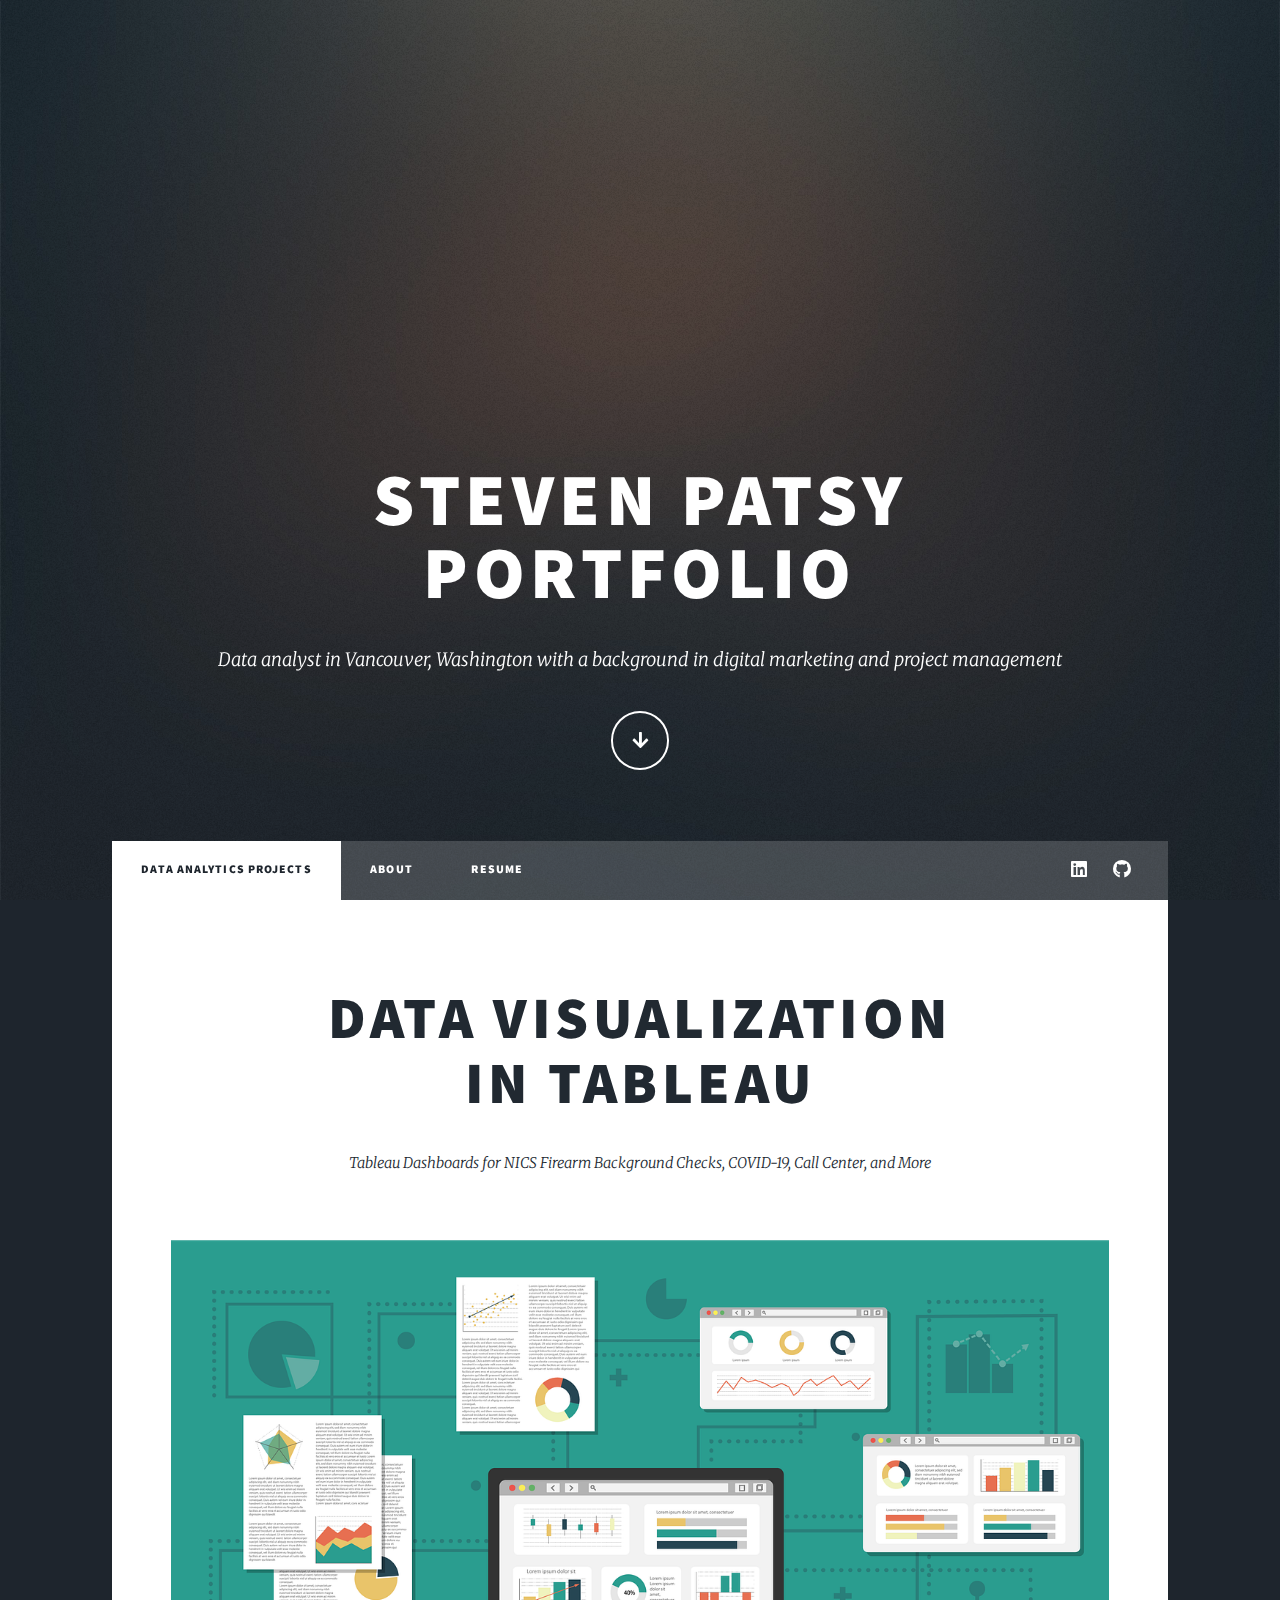
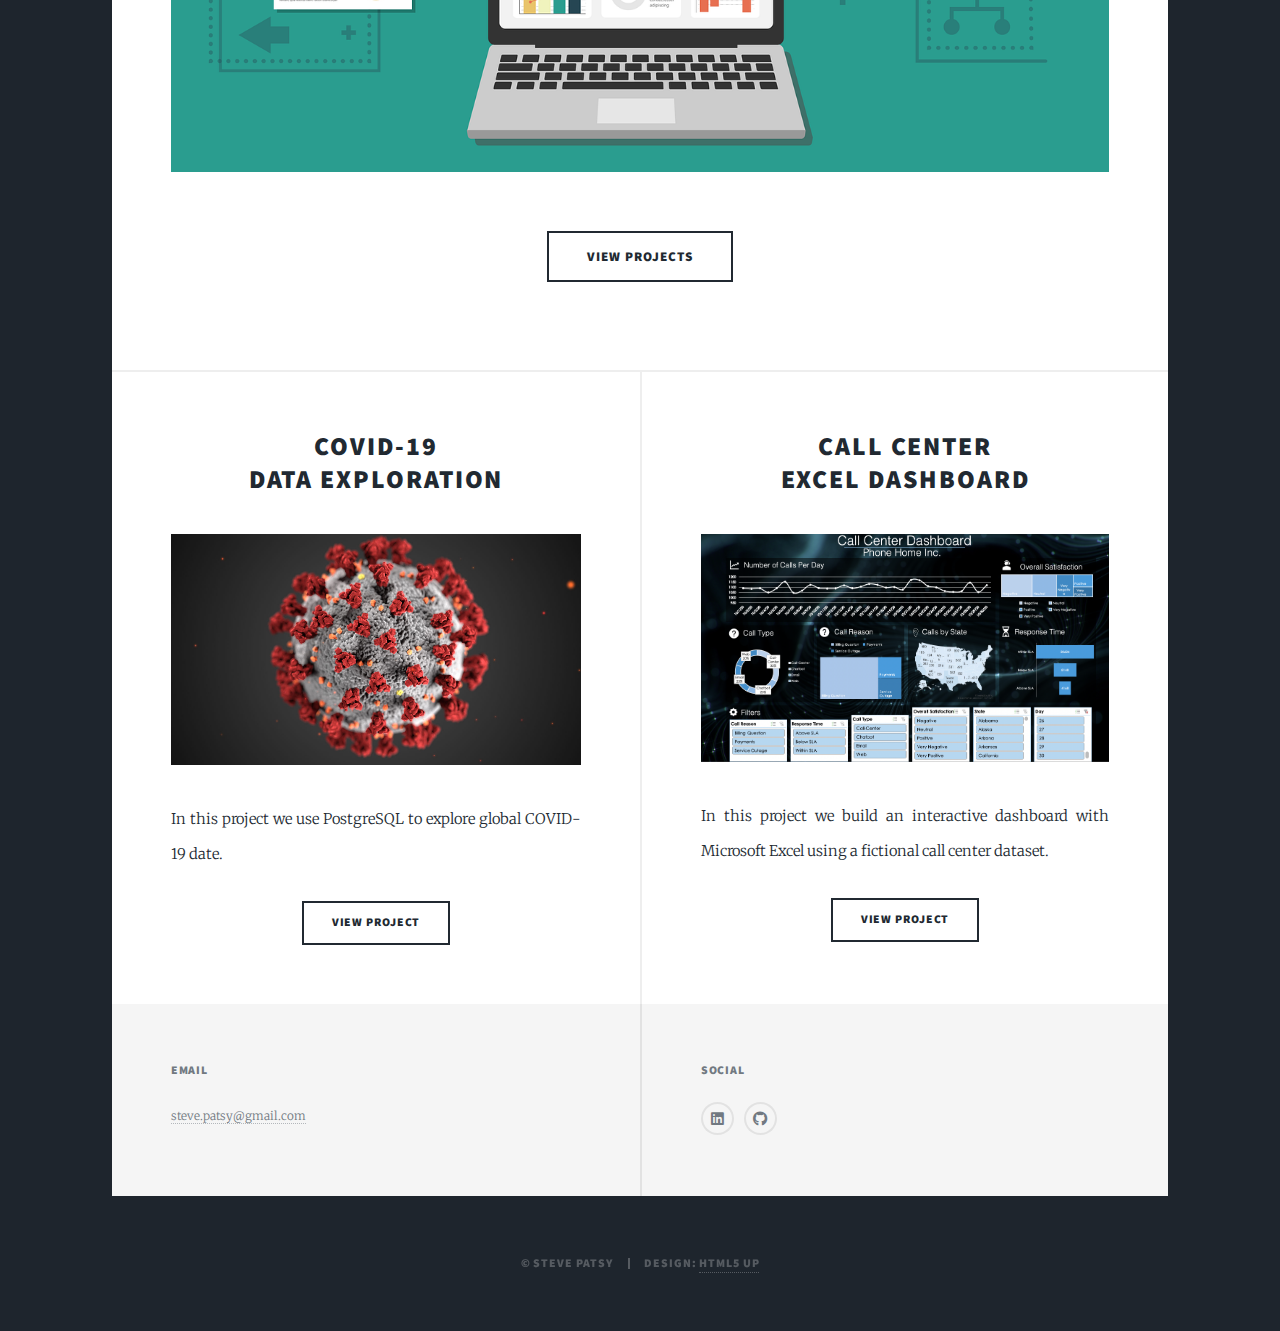
==== index.html @ 61ca7bfe "Add files via upload" ====
<!DOCTYPE HTML>
<!--
	Massively by HTML5 UP
	html5up.net | @ajlkn
	Free for personal and commercial use under the CCA 3.0 license (html5up.net/license)
-->
<html>
	<head>
		<title>Steve Patsy Portfolio Website</title>
		<meta charset="utf-8" />
		<meta name="viewport" content="width=device-width, initial-scale=1, user-scalable=no" />
		<link rel="stylesheet" href="assets/css/main.css" />
		<noscript><link rel="stylesheet" href="assets/css/noscript.css" /></noscript>
	</head>
	<body class="is-preload">

		<!-- Wrapper -->
			<div id="wrapper" class="fade-in">

				<!-- Intro -->
					<div id="intro">
						<h1>STEVEN PATSY<br />
						PORTFOLIO</h1>
						
						<p>Data analyst in Vancouver, Washington with a background in digital marketing and project management</p>
						<ul class="actions">
							<li><a href="#header" class="button icon solid solo fa-arrow-down scrolly">Continue</a></li>
						</ul>
					</div>

				<!-- Header (possibly delete)-->
					<header id="header">
						<a href="index.html" class="logo">PROJECTS</a>
					</header>

				<!-- Nav -->
					<nav id="nav">
						<ul class="links">
							<li class="active"><a href="index.html">Data Analytics Projects</a></li>
							<li><a href="generic.html">About</a></li>
							<li><a href="elements.html">Resume</a></li>
						</ul>
						<ul class="icons">
							<li><a href="https://www.linkedin.com/in/steve-patsy/" class="icon brands fa-linkedin"><span class="label">LinkedIn</span></a></li>
							<li><a href="https://github.com/spatsy/PortfolioProjects" class="icon brands fa-github"><span class="label">GitHub</span></a></li>
						</ul>
					</nav>

				<!-- Main -->
					<div id="main">

						<!-- Featured Post -->
							<article class="post featured">
								<header class="major">
									<h2><a href="#">DATA VISUALIZATION<br />
										 In Tableau </a></h2>
									<p>Tableau Dashboards for NICS Firearm Background Checks, COVID-19, Call Center, and More</p>
								</header>
								<a href="https://public.tableau.com/app/profile/steve.patsy" class="image main"><img src="images/tableau.png" alt="" /></a>
								<ul class="actions special">
									<li><a href="https://public.tableau.com/app/profile/steve.patsy" class="button large">View Projects</a></li>
								</ul>
							</article>

						<!-- Posts -->
							<section class="posts">
								<article>
									<header>
										<h2><a href="https://github.com/spatsy/PortfolioProjects/blob/main/COVID%20Portfolio%20Project%20-%20Data%20Exploration.sql">COVID-19<br />
											DATA EXPLORATION</a></h2>
									</header>
									<a href="https://github.com/spatsy/PortfolioProjects/blob/main/COVID%20Portfolio%20Project%20-%20Data%20Exploration.sql" class="image fit"><img src="images/covid.jpeg" alt="" /></a>
									<p>In this project we use PostgreSQL to explore global COVID-19 date.</p>
									<ul class="actions special">
										<li><a href="https://github.com/spatsy/PortfolioProjects/blob/main/COVID%20Portfolio%20Project%20-%20Data%20Exploration.sql" class="button">View Project</a></li>
									</ul>
								</article>
								<article>
									<header>
										<h2><a href="#">CALL CENTER<br />
										EXCEL DASHBOARD</a></h2>
									</header>
									<a href="#" class="image fit"><img src="images/callcenter.png" alt="" /></a>
									<p>In this project we build an interactive dashboard with Microsoft Excel using a fictional call center dataset.</p>
									<ul class="actions special">
										<li><a href="#" class="button">View Project</a></li>
									</ul>
								</article>
								<!--
								<article>
									<header>
										<h2><a href="#">Ante mattis<br />
										interdum dolor</a></h2>
									</header>
									<a href="#" class="image fit"><img src="images/pic04.jpg" alt="" /></a>
									<p>Donec eget ex magna. Interdum et malesuada fames ac ante ipsum primis in faucibus. Pellentesque venenatis dolor imperdiet dolor mattis sagittis magna etiam.</p>
									<ul class="actions special">
										<li><a href="#" class="button">View Project</a></li>
									</ul>
								</article>
								<article>
									<header>
										<h2><a href="#">Tempus sed<br />
										nulla imperdiet</a></h2>
									</header>
									<a href="#" class="image fit"><img src="images/pic05.jpg" alt="" /></a>
									<p>Donec eget ex magna. Interdum et malesuada fames ac ante ipsum primis in faucibus. Pellentesque venenatis dolor imperdiet dolor mattis sagittis magna etiam.</p>
									<ul class="actions special">
										<li><a href="#" class="button">View Project</a></li>
									</ul>
								</article>
							</section>
						-->

						<!-- Footer 
							<footer>
								<div class="pagination">
									a href="#" class="previous">Prev</a>
									<a href="#" class="page active">1</a>
									<a href="#" class="page">2</a>
									<a href="#" class="page">3</a>
									<span class="extra">&hellip;</span>
									<a href="#" class="page">8</a>
									<a href="#" class="page">9</a>
									<a href="#" class="page">10</a>
									<a href="#" class="next">Next</a>
								</div>
							</footer>
						-->
					</div>

				<!-- Footer -->
				<footer id="footer">
					<section>
						<h3>Email</h3>
						<p><a href="mailto:steve.patsy@gmail.com">steve.patsy@gmail.com</a></p>
					</section>
						<section>
							<h3>Social</h3>
							<ul class="icons alt">
								<li><a href="https://www.linkedin.com/in/steve-patsy/" class="icon brands fa-linkedin"><span class="label">LinkedIn</span></a></li>
								<li><a href="https://github.com/spatsy/PortfolioProjects" class="icon brands fa-github"><span class="label">GitHub</span></a></li>
							</ul>
						</section>
					</section>
				</footer>

				<!-- Copyright -->
					<div id="copyright">
						<ul><li>&copy; Steve Patsy</li><li>Design: <a href="https://html5up.net">HTML5 UP</a></li></ul>
					</div>

			</div>

		<!-- Scripts -->
			<script src="assets/js/jquery.min.js"></script>
			<script src="assets/js/jquery.scrollex.min.js"></script>
			<script src="assets/js/jquery.scrolly.min.js"></script>
			<script src="assets/js/browser.min.js"></script>
			<script src="assets/js/breakpoints.min.js"></script>
			<script src="assets/js/util.js"></script>
			<script src="assets/js/main.js"></script>

	</body>
</html>
---- assets/css/main.css ----
@import url(fontawesome-all.min.css);
@import url("https://fonts.googleapis.com/css?family=Merriweather:300,700,300italic,700italic|Source+Sans+Pro:900");

/*
	Massively by HTML5 UP
	html5up.net | @ajlkn
	Free for personal and commercial use under the CCA 3.0 license (html5up.net/license)
*/

html, body, div, span, applet, object,
iframe, h1, h2, h3, h4, h5, h6, p, blockquote,
pre, a, abbr, acronym, address, big, cite,
code, del, dfn, em, img, ins, kbd, q, s, samp,
small, strike, strong, sub, sup, tt, var, b,
u, i, center, dl, dt, dd, ol, ul, li, fieldset,
form, label, legend, table, caption, tbody,
tfoot, thead, tr, th, td, article, aside,
canvas, details, embed, figure, figcaption,
footer, header, hgroup, menu, nav, output, ruby,
section, summary, time, mark, audio, video {
	margin: 0;
	padding: 0;
	border: 0;
	font-size: 100%;
	font: inherit;
	vertical-align: baseline;}

article, aside, details, figcaption, figure,
footer, header, hgroup, menu, nav, section {
	display: block;}

body {
	line-height: 1;
}

ol, ul {
	list-style: none;
}

blockquote, q {
	quotes: none;
}

	blockquote:before, blockquote:after, q:before, q:after {
		content: '';
		content: none;
	}

table {
	border-collapse: collapse;
	border-spacing: 0;
}

body {
	-webkit-text-size-adjust: none;
}

mark {
	background-color: transparent;
	color: inherit;
}

input::-moz-focus-inner {
	border: 0;
	padding: 0;
}

input, select, textarea {
	-moz-appearance: none;
	-webkit-appearance: none;
	-ms-appearance: none;
	appearance: none;
}

/* Basic */

	@-ms-viewport {
		width: device-width;
	}

	body {
		-ms-overflow-style: scrollbar;
	}

	@media screen and (max-width: 480px) {

		html, body {
			min-width: 320px;
		}

	}

	html {
		box-sizing: border-box;
	}

	*, *:before, *:after {
		box-sizing: inherit;
	}

	body {
		background-color: #1e252d;
	}

		body.is-preload *, body.is-preload *:before, body.is-preload *:after {
			-moz-animation: none !important;
			-webkit-animation: none !important;
			-ms-animation: none !important;
			animation: none !important;
			-moz-transition: none !important;
			-webkit-transition: none !important;
			-ms-transition: none !important;
			transition: none !important;
		}

/* Type */

	html {
		font-size: 16pt;
	}

		@media screen and (max-width: 1680px) {

			html {
				font-size: 12pt;
			}

		}

		@media screen and (max-width: 1280px) {

			html {
				font-size: 11pt;
			}

		}

		@media screen and (max-width: 360px) {

			html {
				font-size: 10pt;
			}

		}

	body {
		color: #212931;
	}

	body, input, select, textarea {
		font-family: "Merriweather", Georgia, serif;
		font-weight: 300;
		font-size: 1rem;
		line-height: 2.375;
	}

	a {
		-moz-transition: color 0.2s ease-in-out, background-color 0.2s ease-in-out, border-color 0.2s ease-in-out, box-shadow 0.2s ease-in-out;
		-webkit-transition: color 0.2s ease-in-out, background-color 0.2s ease-in-out, border-color 0.2s ease-in-out, box-shadow 0.2s ease-in-out;
		-ms-transition: color 0.2s ease-in-out, background-color 0.2s ease-in-out, border-color 0.2s ease-in-out, box-shadow 0.2s ease-in-out;
		transition: color 0.2s ease-in-out, background-color 0.2s ease-in-out, border-color 0.2s ease-in-out, box-shadow 0.2s ease-in-out;
		border-bottom: dotted 1px;
		text-decoration: none;
	}

		a:hover {
			border-bottom-color: transparent;
		}

	strong, b {
		font-weight: 600;
	}

	em, i {
		font-style: italic;
	}

	p {
		text-align: justify;
		margin: 0 0 2rem 0;
	}

	h1, h2, h3, h4, h5, h6 {
		font-family: "Source Sans Pro", Helvetica, sans-serif;
		font-weight: 900;
		line-height: 1.5;
		letter-spacing: 0.075em;
		text-transform: uppercase;
		margin: 0 0 1rem 0;
	}

		h1 a, h2 a, h3 a, h4 a, h5 a, h6 a {
			border-bottom: 0;
			color: inherit;
			text-decoration: none;
		}

	h1 {
		font-size: 4rem;
		line-height: 1.1;
		margin: 0 0 2rem 0;
	}

	h2 {
		font-size: 1.75rem;
		line-height: 1.3;
		margin: 0 0 1.5rem 0;
	}

	h3 {
		font-size: 1.25rem;
		margin: 0 0 1.5rem 0;
	}

	h4 {
		font-size: 1rem;
	}

	h5 {
		font-size: 0.9rem;
	}

	h6 {
		font-size: 0.8rem;
	}

	sub {
		font-size: 0.8rem;
		position: relative;
		top: 0.5rem;
	}

	sup {
		font-size: 0.8rem;
		position: relative;
		top: -0.5rem;
	}

	blockquote {
		border-left: solid 4px;
		font-style: italic;
		margin: 0 0 2rem 0;
		padding: 0.5rem 0 0.5rem 2rem;
	}

	code {
		border: solid 2px;
		font-family: "Courier New", monospace;
		font-size: 0.9rem;
		margin: 0 0.25rem;
		padding: 0.25rem 0.65rem;
	}

	pre {
		-webkit-overflow-scrolling: touch;
		font-family: "Courier New", monospace;
		font-size: 0.9rem;
		margin: 0 0 2rem 0;
	}

		pre code {
			display: block;
			line-height: 1.75;
			padding: 1rem 1.5rem;
			overflow-x: auto;
		}

	hr {
		border: 0;
		border-bottom: solid 2px;
		margin: 3rem 0;
	}

		hr.major {
			margin: 5rem 0;
		}

	.align-left {
		text-align: left;
	}

	.align-center {
		text-align: center;
	}

	.align-right {
		text-align: right;
	}

	input, select, textarea {
		color: #212931;
	}

	a {
		color: #212931;
		border-bottom-color: rgba(33, 41, 49, 0.5);
	}

		a:hover {
			border-bottom-color: transparent;
			color: #18bfef !important;
		}

	strong, b {
		color: #212931;
	}

	h1, h2, h3, h4, h5, h6 {
		color: #212931;
	}

	blockquote {
		border-left-color: #eeeeee;
	}

	code {
		background: rgba(220, 220, 220, 0.25);
		border-color: #eeeeee;
	}

	hr {
		border-bottom-color: #eeeeee;
	}

/* Row */

	.row {
		display: flex;
		flex-wrap: wrap;
		box-sizing: border-box;
		align-items: stretch;
	}

		.row > * {
			box-sizing: border-box;
		}

		.row.gtr-uniform > * > :last-child {
			margin-bottom: 0;
		}

		.row.aln-left {
			justify-content: flex-start;
		}

		.row.aln-center {
			justify-content: center;
		}

		.row.aln-right {
			justify-content: flex-end;
		}

		.row.aln-top {
			align-items: flex-start;
		}

		.row.aln-middle {
			align-items: center;
		}

		.row.aln-bottom {
			align-items: flex-end;
		}

		.row > .imp {
			order: -1;
		}

		.row > .col-1 {
			width: 8.33333%;
		}

		.row > .off-1 {
			margin-left: 8.33333%;
		}

		.row > .col-2 {
			width: 16.66667%;
		}

		.row > .off-2 {
			margin-left: 16.66667%;
		}

		.row > .col-3 {
			width: 25%;
		}

		.row > .off-3 {
			margin-left: 25%;
		}

		.row > .col-4 {
			width: 33.33333%;
		}

		.row > .off-4 {
			margin-left: 33.33333%;
		}

		.row > .col-5 {
			width: 41.66667%;
		}

		.row > .off-5 {
			margin-left: 41.66667%;
		}

		.row > .col-6 {
			width: 50%;
		}

		.row > .off-6 {
			margin-left: 50%;
		}

		.row > .col-7 {
			width: 58.33333%;
		}

		.row > .off-7 {
			margin-left: 58.33333%;
		}

		.row > .col-8 {
			width: 66.66667%;
		}

		.row > .off-8 {
			margin-left: 66.66667%;
		}

		.row > .col-9 {
			width: 75%;
		}

		.row > .off-9 {
			margin-left: 75%;
		}

		.row > .col-10 {
			width: 83.33333%;
		}

		.row > .off-10 {
			margin-left: 83.33333%;
		}

		.row > .col-11 {
			width: 91.66667%;
		}

		.row > .off-11 {
			margin-left: 91.66667%;
		}

		.row > .col-12 {
			width: 100%;
		}

		.row > .off-12 {
			margin-left: 100%;
		}

		.row.gtr-0 {
			margin-top: 0;
			margin-left: 0rem;
		}

			.row.gtr-0 > * {
				padding: 0 0 0 0rem;
			}

			.row.gtr-0.gtr-uniform {
				margin-top: 0rem;
			}

				.row.gtr-0.gtr-uniform > * {
					padding-top: 0rem;
				}

		.row.gtr-25 {
			margin-top: 0;
			margin-left: -0.375rem;
		}

			.row.gtr-25 > * {
				padding: 0 0 0 0.375rem;
			}

			.row.gtr-25.gtr-uniform {
				margin-top: -0.375rem;
			}

				.row.gtr-25.gtr-uniform > * {
					padding-top: 0.375rem;
				}

		.row.gtr-50 {
			margin-top: 0;
			margin-left: -0.75rem;
		}

			.row.gtr-50 > * {
				padding: 0 0 0 0.75rem;
			}

			.row.gtr-50.gtr-uniform {
				margin-top: -0.75rem;
			}

				.row.gtr-50.gtr-uniform > * {
					padding-top: 0.75rem;
				}

		.row {
			margin-top: 0;
			margin-left: -1.5rem;
		}

			.row > * {
				padding: 0 0 0 1.5rem;
			}

			.row.gtr-uniform {
				margin-top: -1.5rem;
			}

				.row.gtr-uniform > * {
					padding-top: 1.5rem;
				}

		.row.gtr-150 {
			margin-top: 0;
			margin-left: -2.25rem;
		}

			.row.gtr-150 > * {
				padding: 0 0 0 2.25rem;
			}

			.row.gtr-150.gtr-uniform {
				margin-top: -2.25rem;
			}

				.row.gtr-150.gtr-uniform > * {
					padding-top: 2.25rem;
				}

		.row.gtr-200 {
			margin-top: 0;
			margin-left: -3rem;
		}

			.row.gtr-200 > * {
				padding: 0 0 0 3rem;
			}

			.row.gtr-200.gtr-uniform {
				margin-top: -3rem;
			}

				.row.gtr-200.gtr-uniform > * {
					padding-top: 3rem;
				}

		@media screen and (max-width: 1680px) {

			.row {
				display: flex;
				flex-wrap: wrap;
				box-sizing: border-box;
				align-items: stretch;
			}

				.row > * {
					box-sizing: border-box;
				}

				.row.gtr-uniform > * > :last-child {
					margin-bottom: 0;
				}

				.row.aln-left {
					justify-content: flex-start;
				}

				.row.aln-center {
					justify-content: center;
				}

				.row.aln-right {
					justify-content: flex-end;
				}

				.row.aln-top {
					align-items: flex-start;
				}

				.row.aln-middle {
					align-items: center;
				}

				.row.aln-bottom {
					align-items: flex-end;
				}

				.row > .imp-xlarge {
					order: -1;
				}

				.row > .col-1-xlarge {
					width: 8.33333%;
				}

				.row > .off-1-xlarge {
					margin-left: 8.33333%;
				}

				.row > .col-2-xlarge {
					width: 16.66667%;
				}

				.row > .off-2-xlarge {
					margin-left: 16.66667%;
				}

				.row > .col-3-xlarge {
					width: 25%;
				}

				.row > .off-3-xlarge {
					margin-left: 25%;
				}

				.row > .col-4-xlarge {
					width: 33.33333%;
				}

				.row > .off-4-xlarge {
					margin-left: 33.33333%;
				}

				.row > .col-5-xlarge {
					width: 41.66667%;
				}

				.row > .off-5-xlarge {
					margin-left: 41.66667%;
				}

				.row > .col-6-xlarge {
					width: 50%;
				}

				.row > .off-6-xlarge {
					margin-left: 50%;
				}

				.row > .col-7-xlarge {
					width: 58.33333%;
				}

				.row > .off-7-xlarge {
					margin-left: 58.33333%;
				}

				.row > .col-8-xlarge {
					width: 66.66667%;
				}

				.row > .off-8-xlarge {
					margin-left: 66.66667%;
				}

				.row > .col-9-xlarge {
					width: 75%;
				}

				.row > .off-9-xlarge {
					margin-left: 75%;
				}

				.row > .col-10-xlarge {
					width: 83.33333%;
				}

				.row > .off-10-xlarge {
					margin-left: 83.33333%;
				}

				.row > .col-11-xlarge {
					width: 91.66667%;
				}

				.row > .off-11-xlarge {
					margin-left: 91.66667%;
				}

				.row > .col-12-xlarge {
					width: 100%;
				}

				.row > .off-12-xlarge {
					margin-left: 100%;
				}

				.row.gtr-0 {
					margin-top: 0;
					margin-left: 0rem;
				}

					.row.gtr-0 > * {
						padding: 0 0 0 0rem;
					}

					.row.gtr-0.gtr-uniform {
						margin-top: 0rem;
					}

						.row.gtr-0.gtr-uniform > * {
							padding-top: 0rem;
						}

				.row.gtr-25 {
					margin-top: 0;
					margin-left: -0.375rem;
				}

					.row.gtr-25 > * {
						padding: 0 0 0 0.375rem;
					}

					.row.gtr-25.gtr-uniform {
						margin-top: -0.375rem;
					}

						.row.gtr-25.gtr-uniform > * {
							padding-top: 0.375rem;
						}

				.row.gtr-50 {
					margin-top: 0;
					margin-left: -0.75rem;
				}

					.row.gtr-50 > * {
						padding: 0 0 0 0.75rem;
					}

					.row.gtr-50.gtr-uniform {
						margin-top: -0.75rem;
					}

						.row.gtr-50.gtr-uniform > * {
							padding-top: 0.75rem;
						}

				.row {
					margin-top: 0;
					margin-left: -1.5rem;
				}

					.row > * {
						padding: 0 0 0 1.5rem;
					}

					.row.gtr-uniform {
						margin-top: -1.5rem;
					}

						.row.gtr-uniform > * {
							padding-top: 1.5rem;
						}

				.row.gtr-150 {
					margin-top: 0;
					margin-left: -2.25rem;
				}

					.row.gtr-150 > * {
						padding: 0 0 0 2.25rem;
					}

					.row.gtr-150.gtr-uniform {
						margin-top: -2.25rem;
					}

						.row.gtr-150.gtr-uniform > * {
							padding-top: 2.25rem;
						}

				.row.gtr-200 {
					margin-top: 0;
					margin-left: -3rem;
				}

					.row.gtr-200 > * {
						padding: 0 0 0 3rem;
					}

					.row.gtr-200.gtr-uniform {
						margin-top: -3rem;
					}

						.row.gtr-200.gtr-uniform > * {
							padding-top: 3rem;
						}

		}

		@media screen and (max-width: 1280px) {

			.row {
				display: flex;
				flex-wrap: wrap;
				box-sizing: border-box;
				align-items: stretch;
			}

				.row > * {
					box-sizing: border-box;
				}

				.row.gtr-uniform > * > :last-child {
					margin-bottom: 0;
				}

				.row.aln-left {
					justify-content: flex-start;
				}

				.row.aln-center {
					justify-content: center;
				}

				.row.aln-right {
					justify-content: flex-end;
				}

				.row.aln-top {
					align-items: flex-start;
				}

				.row.aln-middle {
					align-items: center;
				}

				.row.aln-bottom {
					align-items: flex-end;
				}

				.row > .imp-large {
					order: -1;
				}

				.row > .col-1-large {
					width: 8.33333%;
				}

				.row > .off-1-large {
					margin-left: 8.33333%;
				}

				.row > .col-2-large {
					width: 16.66667%;
				}

				.row > .off-2-large {
					margin-left: 16.66667%;
				}

				.row > .col-3-large {
					width: 25%;
				}

				.row > .off-3-large {
					margin-left: 25%;
				}

				.row > .col-4-large {
					width: 33.33333%;
				}

				.row > .off-4-large {
					margin-left: 33.33333%;
				}

				.row > .col-5-large {
					width: 41.66667%;
				}

				.row > .off-5-large {
					margin-left: 41.66667%;
				}

				.row > .col-6-large {
					width: 50%;
				}

				.row > .off-6-large {
					margin-left: 50%;
				}

				.row > .col-7-large {
					width: 58.33333%;
				}

				.row > .off-7-large {
					margin-left: 58.33333%;
				}

				.row > .col-8-large {
					width: 66.66667%;
				}

				.row > .off-8-large {
					margin-left: 66.66667%;
				}

				.row > .col-9-large {
					width: 75%;
				}

				.row > .off-9-large {
					margin-left: 75%;
				}

				.row > .col-10-large {
					width: 83.33333%;
				}

				.row > .off-10-large {
					margin-left: 83.33333%;
				}

				.row > .col-11-large {
					width: 91.66667%;
				}

				.row > .off-11-large {
					margin-left: 91.66667%;
				}

				.row > .col-12-large {
					width: 100%;
				}

				.row > .off-12-large {
					margin-left: 100%;
				}

				.row.gtr-0 {
					margin-top: 0;
					margin-left: 0rem;
				}

					.row.gtr-0 > * {
						padding: 0 0 0 0rem;
					}

					.row.gtr-0.gtr-uniform {
						margin-top: 0rem;
					}

						.row.gtr-0.gtr-uniform > * {
							padding-top: 0rem;
						}

				.row.gtr-25 {
					margin-top: 0;
					margin-left: -0.375rem;
				}

					.row.gtr-25 > * {
						padding: 0 0 0 0.375rem;
					}

					.row.gtr-25.gtr-uniform {
						margin-top: -0.375rem;
					}

						.row.gtr-25.gtr-uniform > * {
							padding-top: 0.375rem;
						}

				.row.gtr-50 {
					margin-top: 0;
					margin-left: -0.75rem;
				}

					.row.gtr-50 > * {
						padding: 0 0 0 0.75rem;
					}

					.row.gtr-50.gtr-uniform {
						margin-top: -0.75rem;
					}

						.row.gtr-50.gtr-uniform > * {
							padding-top: 0.75rem;
						}

				.row {
					margin-top: 0;
					margin-left: -1.5rem;
				}

					.row > * {
						padding: 0 0 0 1.5rem;
					}

					.row.gtr-uniform {
						margin-top: -1.5rem;
					}

						.row.gtr-uniform > * {
							padding-top: 1.5rem;
						}

				.row.gtr-150 {
					margin-top: 0;
					margin-left: -2.25rem;
				}

					.row.gtr-150 > * {
						padding: 0 0 0 2.25rem;
					}

					.row.gtr-150.gtr-uniform {
						margin-top: -2.25rem;
					}

						.row.gtr-150.gtr-uniform > * {
							padding-top: 2.25rem;
						}

				.row.gtr-200 {
					margin-top: 0;
					margin-left: -3rem;
				}

					.row.gtr-200 > * {
						padding: 0 0 0 3rem;
					}

					.row.gtr-200.gtr-uniform {
						margin-top: -3rem;
					}

						.row.gtr-200.gtr-uniform > * {
							padding-top: 3rem;
						}

		}

		@media screen and (max-width: 980px) {

			.row {
				display: flex;
				flex-wrap: wrap;
				box-sizing: border-box;
				align-items: stretch;
			}

				.row > * {
					box-sizing: border-box;
				}

				.row.gtr-uniform > * > :last-child {
					margin-bottom: 0;
				}

				.row.aln-left {
					justify-content: flex-start;
				}

				.row.aln-center {
					justify-content: center;
				}

				.row.aln-right {
					justify-content: flex-end;
				}

				.row.aln-top {
					align-items: flex-start;
				}

				.row.aln-middle {
					align-items: center;
				}

				.row.aln-bottom {
					align-items: flex-end;
				}

				.row > .imp-medium {
					order: -1;
				}

				.row > .col-1-medium {
					width: 8.33333%;
				}

				.row > .off-1-medium {
					margin-left: 8.33333%;
				}

				.row > .col-2-medium {
					width: 16.66667%;
				}

				.row > .off-2-medium {
					margin-left: 16.66667%;
				}

				.row > .col-3-medium {
					width: 25%;
				}

				.row > .off-3-medium {
					margin-left: 25%;
				}

				.row > .col-4-medium {
					width: 33.33333%;
				}

				.row > .off-4-medium {
					margin-left: 33.33333%;
				}

				.row > .col-5-medium {
					width: 41.66667%;
				}

				.row > .off-5-medium {
					margin-left: 41.66667%;
				}

				.row > .col-6-medium {
					width: 50%;
				}

				.row > .off-6-medium {
					margin-left: 50%;
				}

				.row > .col-7-medium {
					width: 58.33333%;
				}

				.row > .off-7-medium {
					margin-left: 58.33333%;
				}

				.row > .col-8-medium {
					width: 66.66667%;
				}

				.row > .off-8-medium {
					margin-left: 66.66667%;
				}

				.row > .col-9-medium {
					width: 75%;
				}

				.row > .off-9-medium {
					margin-left: 75%;
				}

				.row > .col-10-medium {
					width: 83.33333%;
				}

				.row > .off-10-medium {
					margin-left: 83.33333%;
				}

				.row > .col-11-medium {
					width: 91.66667%;
				}

				.row > .off-11-medium {
					margin-left: 91.66667%;
				}

				.row > .col-12-medium {
					width: 100%;
				}

				.row > .off-12-medium {
					margin-left: 100%;
				}

				.row.gtr-0 {
					margin-top: 0;
					margin-left: 0rem;
				}

					.row.gtr-0 > * {
						padding: 0 0 0 0rem;
					}

					.row.gtr-0.gtr-uniform {
						margin-top: 0rem;
					}

						.row.gtr-0.gtr-uniform > * {
							padding-top: 0rem;
						}

				.row.gtr-25 {
					margin-top: 0;
					margin-left: -0.375rem;
				}

					.row.gtr-25 > * {
						padding: 0 0 0 0.375rem;
					}

					.row.gtr-25.gtr-uniform {
						margin-top: -0.375rem;
					}

						.row.gtr-25.gtr-uniform > * {
							padding-top: 0.375rem;
						}

				.row.gtr-50 {
					margin-top: 0;
					margin-left: -0.75rem;
				}

					.row.gtr-50 > * {
						padding: 0 0 0 0.75rem;
					}

					.row.gtr-50.gtr-uniform {
						margin-top: -0.75rem;
					}

						.row.gtr-50.gtr-uniform > * {
							padding-top: 0.75rem;
						}

				.row {
					margin-top: 0;
					margin-left: -1.5rem;
				}

					.row > * {
						padding: 0 0 0 1.5rem;
					}

					.row.gtr-uniform {
						margin-top: -1.5rem;
					}

						.row.gtr-uniform > * {
							padding-top: 1.5rem;
						}

				.row.gtr-150 {
					margin-top: 0;
					margin-left: -2.25rem;
				}

					.row.gtr-150 > * {
						padding: 0 0 0 2.25rem;
					}

					.row.gtr-150.gtr-uniform {
						margin-top: -2.25rem;
					}

						.row.gtr-150.gtr-uniform > * {
							padding-top: 2.25rem;
						}

				.row.gtr-200 {
					margin-top: 0;
					margin-left: -3rem;
				}

					.row.gtr-200 > * {
						padding: 0 0 0 3rem;
					}

					.row.gtr-200.gtr-uniform {
						margin-top: -3rem;
					}

						.row.gtr-200.gtr-uniform > * {
							padding-top: 3rem;
						}

		}

		@media screen and (max-width: 736px) {

			.row {
				display: flex;
				flex-wrap: wrap;
				box-sizing: border-box;
				align-items: stretch;
			}

				.row > * {
					box-sizing: border-box;
				}

				.row.gtr-uniform > * > :last-child {
					margin-bottom: 0;
				}

				.row.aln-left {
					justify-content: flex-start;
				}

				.row.aln-center {
					justify-content: center;
				}

				.row.aln-right {
					justify-content: flex-end;
				}

				.row.aln-top {
					align-items: flex-start;
				}

				.row.aln-middle {
					align-items: center;
				}

				.row.aln-bottom {
					align-items: flex-end;
				}

				.row > .imp-small {
					order: -1;
				}

				.row > .col-1-small {
					width: 8.33333%;
				}

				.row > .off-1-small {
					margin-left: 8.33333%;
				}

				.row > .col-2-small {
					width: 16.66667%;
				}

				.row > .off-2-small {
					margin-left: 16.66667%;
				}

				.row > .col-3-small {
					width: 25%;
				}

				.row > .off-3-small {
					margin-left: 25%;
				}

				.row > .col-4-small {
					width: 33.33333%;
				}

				.row > .off-4-small {
					margin-left: 33.33333%;
				}

				.row > .col-5-small {
					width: 41.66667%;
				}

				.row > .off-5-small {
					margin-left: 41.66667%;
				}

				.row > .col-6-small {
					width: 50%;
				}

				.row > .off-6-small {
					margin-left: 50%;
				}

				.row > .col-7-small {
					width: 58.33333%;
				}

				.row > .off-7-small {
					margin-left: 58.33333%;
				}

				.row > .col-8-small {
					width: 66.66667%;
				}

				.row > .off-8-small {
					margin-left: 66.66667%;
				}

				.row > .col-9-small {
					width: 75%;
				}

				.row > .off-9-small {
					margin-left: 75%;
				}

				.row > .col-10-small {
					width: 83.33333%;
				}

				.row > .off-10-small {
					margin-left: 83.33333%;
				}

				.row > .col-11-small {
					width: 91.66667%;
				}

				.row > .off-11-small {
					margin-left: 91.66667%;
				}

				.row > .col-12-small {
					width: 100%;
				}

				.row > .off-12-small {
					margin-left: 100%;
				}

				.row.gtr-0 {
					margin-top: 0;
					margin-left: 0rem;
				}

					.row.gtr-0 > * {
						padding: 0 0 0 0rem;
					}

					.row.gtr-0.gtr-uniform {
						margin-top: 0rem;
					}

						.row.gtr-0.gtr-uniform > * {
							padding-top: 0rem;
						}

				.row.gtr-25 {
					margin-top: 0;
					margin-left: -0.375rem;
				}

					.row.gtr-25 > * {
						padding: 0 0 0 0.375rem;
					}

					.row.gtr-25.gtr-uniform {
						margin-top: -0.375rem;
					}

						.row.gtr-25.gtr-uniform > * {
							padding-top: 0.375rem;
						}

				.row.gtr-50 {
					margin-top: 0;
					margin-left: -0.75rem;
				}

					.row.gtr-50 > * {
						padding: 0 0 0 0.75rem;
					}

					.row.gtr-50.gtr-uniform {
						margin-top: -0.75rem;
					}

						.row.gtr-50.gtr-uniform > * {
							padding-top: 0.75rem;
						}

				.row {
					margin-top: 0;
					margin-left: -1.5rem;
				}

					.row > * {
						padding: 0 0 0 1.5rem;
					}

					.row.gtr-uniform {
						margin-top: -1.5rem;
					}

						.row.gtr-uniform > * {
							padding-top: 1.5rem;
						}

				.row.gtr-150 {
					margin-top: 0;
					margin-left: -2.25rem;
				}

					.row.gtr-150 > * {
						padding: 0 0 0 2.25rem;
					}

					.row.gtr-150.gtr-uniform {
						margin-top: -2.25rem;
					}

						.row.gtr-150.gtr-uniform > * {
							padding-top: 2.25rem;
						}

				.row.gtr-200 {
					margin-top: 0;
					margin-left: -3rem;
				}

					.row.gtr-200 > * {
						padding: 0 0 0 3rem;
					}

					.row.gtr-200.gtr-uniform {
						margin-top: -3rem;
					}

						.row.gtr-200.gtr-uniform > * {
							padding-top: 3rem;
						}

		}

		@media screen and (max-width: 480px) {

			.row {
				display: flex;
				flex-wrap: wrap;
				box-sizing: border-box;
				align-items: stretch;
			}

				.row > * {
					box-sizing: border-box;
				}

				.row.gtr-uniform > * > :last-child {
					margin-bottom: 0;
				}

				.row.aln-left {
					justify-content: flex-start;
				}

				.row.aln-center {
					justify-content: center;
				}

				.row.aln-right {
					justify-content: flex-end;
				}

				.row.aln-top {
					align-items: flex-start;
				}

				.row.aln-middle {
					align-items: center;
				}

				.row.aln-bottom {
					align-items: flex-end;
				}

				.row > .imp-xsmall {
					order: -1;
				}

				.row > .col-1-xsmall {
					width: 8.33333%;
				}

				.row > .off-1-xsmall {
					margin-left: 8.33333%;
				}

				.row > .col-2-xsmall {
					width: 16.66667%;
				}

				.row > .off-2-xsmall {
					margin-left: 16.66667%;
				}

				.row > .col-3-xsmall {
					width: 25%;
				}

				.row > .off-3-xsmall {
					margin-left: 25%;
				}

				.row > .col-4-xsmall {
					width: 33.33333%;
				}

				.row > .off-4-xsmall {
					margin-left: 33.33333%;
				}

				.row > .col-5-xsmall {
					width: 41.66667%;
				}

				.row > .off-5-xsmall {
					margin-left: 41.66667%;
				}

				.row > .col-6-xsmall {
					width: 50%;
				}

				.row > .off-6-xsmall {
					margin-left: 50%;
				}

				.row > .col-7-xsmall {
					width: 58.33333%;
				}

				.row > .off-7-xsmall {
					margin-left: 58.33333%;
				}

				.row > .col-8-xsmall {
					width: 66.66667%;
				}

				.row > .off-8-xsmall {
					margin-left: 66.66667%;
				}

				.row > .col-9-xsmall {
					width: 75%;
				}

				.row > .off-9-xsmall {
					margin-left: 75%;
				}

				.row > .col-10-xsmall {
					width: 83.33333%;
				}

				.row > .off-10-xsmall {
					margin-left: 83.33333%;
				}

				.row > .col-11-xsmall {
					width: 91.66667%;
				}

				.row > .off-11-xsmall {
					margin-left: 91.66667%;
				}

				.row > .col-12-xsmall {
					width: 100%;
				}

				.row > .off-12-xsmall {
					margin-left: 100%;
				}

				.row.gtr-0 {
					margin-top: 0;
					margin-left: 0rem;
				}

					.row.gtr-0 > * {
						padding: 0 0 0 0rem;
					}

					.row.gtr-0.gtr-uniform {
						margin-top: 0rem;
					}

						.row.gtr-0.gtr-uniform > * {
							padding-top: 0rem;
						}

				.row.gtr-25 {
					margin-top: 0;
					margin-left: -0.375rem;
				}

					.row.gtr-25 > * {
						padding: 0 0 0 0.375rem;
					}

					.row.gtr-25.gtr-uniform {
						margin-top: -0.375rem;
					}

						.row.gtr-25.gtr-uniform > * {
							padding-top: 0.375rem;
						}

				.row.gtr-50 {
					margin-top: 0;
					margin-left: -0.75rem;
				}

					.row.gtr-50 > * {
						padding: 0 0 0 0.75rem;
					}

					.row.gtr-50.gtr-uniform {
						margin-top: -0.75rem;
					}

						.row.gtr-50.gtr-uniform > * {
							padding-top: 0.75rem;
						}

				.row {
					margin-top: 0;
					margin-left: -1.5rem;
				}

					.row > * {
						padding: 0 0 0 1.5rem;
					}

					.row.gtr-uniform {
						margin-top: -1.5rem;
					}

						.row.gtr-uniform > * {
							padding-top: 1.5rem;
						}

				.row.gtr-150 {
					margin-top: 0;
					margin-left: -2.25rem;
				}

					.row.gtr-150 > * {
						padding: 0 0 0 2.25rem;
					}

					.row.gtr-150.gtr-uniform {
						margin-top: -2.25rem;
					}

						.row.gtr-150.gtr-uniform > * {
							padding-top: 2.25rem;
						}

				.row.gtr-200 {
					margin-top: 0;
					margin-left: -3rem;
				}

					.row.gtr-200 > * {
						padding: 0 0 0 3rem;
					}

					.row.gtr-200.gtr-uniform {
						margin-top: -3rem;
					}

						.row.gtr-200.gtr-uniform > * {
							padding-top: 3rem;
						}

		}

		@media screen and (max-width: 360px) {

			.row {
				display: flex;
				flex-wrap: wrap;
				box-sizing: border-box;
				align-items: stretch;
			}

				.row > * {
					box-sizing: border-box;
				}

				.row.gtr-uniform > * > :last-child {
					margin-bottom: 0;
				}

				.row.aln-left {
					justify-content: flex-start;
				}

				.row.aln-center {
					justify-content: center;
				}

				.row.aln-right {
					justify-content: flex-end;
				}

				.row.aln-top {
					align-items: flex-start;
				}

				.row.aln-middle {
					align-items: center;
				}

				.row.aln-bottom {
					align-items: flex-end;
				}

				.row > .imp-xxsmall {
					order: -1;
				}

				.row > .col-1-xxsmall {
					width: 8.33333%;
				}

				.row > .off-1-xxsmall {
					margin-left: 8.33333%;
				}

				.row > .col-2-xxsmall {
					width: 16.66667%;
				}

				.row > .off-2-xxsmall {
					margin-left: 16.66667%;
				}

				.row > .col-3-xxsmall {
					width: 25%;
				}

				.row > .off-3-xxsmall {
					margin-left: 25%;
				}

				.row > .col-4-xxsmall {
					width: 33.33333%;
				}

				.row > .off-4-xxsmall {
					margin-left: 33.33333%;
				}

				.row > .col-5-xxsmall {
					width: 41.66667%;
				}

				.row > .off-5-xxsmall {
					margin-left: 41.66667%;
				}

				.row > .col-6-xxsmall {
					width: 50%;
				}

				.row > .off-6-xxsmall {
					margin-left: 50%;
				}

				.row > .col-7-xxsmall {
					width: 58.33333%;
				}

				.row > .off-7-xxsmall {
					margin-left: 58.33333%;
				}

				.row > .col-8-xxsmall {
					width: 66.66667%;
				}

				.row > .off-8-xxsmall {
					margin-left: 66.66667%;
				}

				.row > .col-9-xxsmall {
					width: 75%;
				}

				.row > .off-9-xxsmall {
					margin-left: 75%;
				}

				.row > .col-10-xxsmall {
					width: 83.33333%;
				}

				.row > .off-10-xxsmall {
					margin-left: 83.33333%;
				}

				.row > .col-11-xxsmall {
					width: 91.66667%;
				}

				.row > .off-11-xxsmall {
					margin-left: 91.66667%;
				}

				.row > .col-12-xxsmall {
					width: 100%;
				}

				.row > .off-12-xxsmall {
					margin-left: 100%;
				}

				.row.gtr-0 {
					margin-top: 0;
					margin-left: 0rem;
				}

					.row.gtr-0 > * {
						padding: 0 0 0 0rem;
					}

					.row.gtr-0.gtr-uniform {
						margin-top: 0rem;
					}

						.row.gtr-0.gtr-uniform > * {
							padding-top: 0rem;
						}

				.row.gtr-25 {
					margin-top: 0;
					margin-left: -0.375rem;
				}

					.row.gtr-25 > * {
						padding: 0 0 0 0.375rem;
					}

					.row.gtr-25.gtr-uniform {
						margin-top: -0.375rem;
					}

						.row.gtr-25.gtr-uniform > * {
							padding-top: 0.375rem;
						}

				.row.gtr-50 {
					margin-top: 0;
					margin-left: -0.75rem;
				}

					.row.gtr-50 > * {
						padding: 0 0 0 0.75rem;
					}

					.row.gtr-50.gtr-uniform {
						margin-top: -0.75rem;
					}

						.row.gtr-50.gtr-uniform > * {
							padding-top: 0.75rem;
						}

				.row {
					margin-top: 0;
					margin-left: -1.5rem;
				}

					.row > * {
						padding: 0 0 0 1.5rem;
					}

					.row.gtr-uniform {
						margin-top: -1.5rem;
					}

						.row.gtr-uniform > * {
							padding-top: 1.5rem;
						}

				.row.gtr-150 {
					margin-top: 0;
					margin-left: -2.25rem;
				}

					.row.gtr-150 > * {
						padding: 0 0 0 2.25rem;
					}

					.row.gtr-150.gtr-uniform {
						margin-top: -2.25rem;
					}

						.row.gtr-150.gtr-uniform > * {
							padding-top: 2.25rem;
						}

				.row.gtr-200 {
					margin-top: 0;
					margin-left: -3rem;
				}

					.row.gtr-200 > * {
						padding: 0 0 0 3rem;
					}

					.row.gtr-200.gtr-uniform {
						margin-top: -3rem;
					}

						.row.gtr-200.gtr-uniform > * {
							padding-top: 3rem;
						}

		}

/* Box */

	.box {
		border: solid 2px;
		margin-bottom: 2rem;
		padding: 1.5rem;
	}

		.box > :last-child,
		.box > :last-child > :last-child,
		.box > :last-child > :last-child > :last-child {
			margin-bottom: 0;
		}

		.box.alt {
			border: 0;
			border-radius: 0;
			padding: 0;
		}

	.box {
		border-color: #eeeeee;
	}

/* Button */

	input[type="submit"],
	input[type="reset"],
	input[type="button"],
	button,
	.button {
		-moz-appearance: none;
		-webkit-appearance: none;
		-ms-appearance: none;
		appearance: none;
		-moz-transition: background-color 0.2s ease-in-out, box-shadow 0.2s ease-in-out, color 0.2s ease-in-out;
		-webkit-transition: background-color 0.2s ease-in-out, box-shadow 0.2s ease-in-out, color 0.2s ease-in-out;
		-ms-transition: background-color 0.2s ease-in-out, box-shadow 0.2s ease-in-out, color 0.2s ease-in-out;
		transition: background-color 0.2s ease-in-out, box-shadow 0.2s ease-in-out, color 0.2s ease-in-out;
		border: 0;
		border-radius: 0;
		cursor: pointer;
		display: inline-block;
		font-family: "Source Sans Pro", Helvetica, sans-serif;
		font-size: 0.8rem;
		font-weight: 900;
		letter-spacing: 0.075em;
		height: 3rem;
		line-height: 3rem;
		padding: 0 2rem;
		text-align: center;
		text-decoration: none;
		text-transform: uppercase;
		white-space: nowrap;
	}

		input[type="submit"].icon:before,
		input[type="reset"].icon:before,
		input[type="button"].icon:before,
		button.icon:before,
		.button.icon:before {
			margin-right: 0.5rem;
		}

		input[type="submit"].icon.solo,
		input[type="reset"].icon.solo,
		input[type="button"].icon.solo,
		button.icon.solo,
		.button.icon.solo {
			position: relative;
			width: 4rem;
			height: 4rem;
			line-height: 4rem;
			border-radius: 4rem;
			text-indent: 4rem;
			overflow: hidden;
			padding: 0;
			white-space: nowrap;
		}

			input[type="submit"].icon.solo:before,
			input[type="reset"].icon.solo:before,
			input[type="button"].icon.solo:before,
			button.icon.solo:before,
			.button.icon.solo:before {
				position: absolute;
				display: block;
				top: 0;
				left: 0;
				width: inherit;
				height: inherit;
				line-height: inherit;
				font-size: 1.25rem;
				margin-right: 0;
				text-align: center;
				text-indent: 0;
			}

		input[type="submit"].fit,
		input[type="reset"].fit,
		input[type="button"].fit,
		button.fit,
		.button.fit {
			width: 100%;
		}

		input[type="submit"].small,
		input[type="reset"].small,
		input[type="button"].small,
		button.small,
		.button.small {
			font-size: 0.7rem;
			height: 2.5rem;
			line-height: 2.5rem;
			padding: 0 1.5rem;
		}

		input[type="submit"].large,
		input[type="reset"].large,
		input[type="button"].large,
		button.large,
		.button.large {
			font-size: 0.9rem;
			height: 3.5rem;
			line-height: 3.5rem;
			padding: 0 2.75rem;
		}

		@media screen and (max-width: 980px) {

			input[type="submit"],
			input[type="reset"],
			input[type="button"],
			button,
			.button {
				font-size: 0.9rem;
				height: 3.25rem;
				line-height: 3.25rem;
			}

				input[type="submit"].large,
				input[type="reset"].large,
				input[type="button"].large,
				button.large,
				.button.large {
					font-size: 1rem;
					height: 3.75rem;
					line-height: 3.75rem;
				}

		}

		input[type="submit"].disabled, input[type="submit"]:disabled,
		input[type="reset"].disabled,
		input[type="reset"]:disabled,
		input[type="button"].disabled,
		input[type="button"]:disabled,
		button.disabled,
		button:disabled,
		.button.disabled,
		.button:disabled {
			pointer-events: none;
			opacity: 0.25;
		}

	input[type="submit"],
	input[type="reset"],
	input[type="button"],
	button,
	.button {
		background-color: transparent;
		box-shadow: inset 0 0 0 2px #212931;
		color: #212931 !important;
	}

		input[type="submit"]:hover,
		input[type="reset"]:hover,
		input[type="button"]:hover,
		button:hover,
		.button:hover {
			box-shadow: inset 0 0 0 2px #18bfef;
			color: #18bfef !important;
		}

		input[type="submit"].primary,
		input[type="reset"].primary,
		input[type="button"].primary,
		button.primary,
		.button.primary {
			background-color: #212931;
			box-shadow: none;
			color: #ffffff !important;
		}

			input[type="submit"].primary:hover,
			input[type="reset"].primary:hover,
			input[type="button"].primary:hover,
			button.primary:hover,
			.button.primary:hover {
				background-color: #18efeb;
			}

/* Form */

	form {
		margin: 0 0 2rem 0;
	}

		form > :last-child {
			margin-bottom: 0;
		}

		form > .fields {
			display: -moz-flex;
			display: -webkit-flex;
			display: -ms-flex;
			display: flex;
			-moz-flex-wrap: wrap;
			-webkit-flex-wrap: wrap;
			-ms-flex-wrap: wrap;
			flex-wrap: wrap;
			width: calc(100% + 3rem);
			margin: -1.5rem 0 2rem -1.5rem;
		}

			form > .fields > .field {
				-moz-flex-grow: 0;
				-webkit-flex-grow: 0;
				-ms-flex-grow: 0;
				flex-grow: 0;
				-moz-flex-shrink: 0;
				-webkit-flex-shrink: 0;
				-ms-flex-shrink: 0;
				flex-shrink: 0;
				padding: 1.5rem 0 0 1.5rem;
				width: calc(100% - 1.5rem);
			}

				form > .fields > .field.half {
					width: calc(50% - 0.75rem);
				}

				form > .fields > .field.third {
					width: calc(100%/3 - 0.5rem);
				}

				form > .fields > .field.quarter {
					width: calc(25% - 0.375rem);
				}

		@media screen and (max-width: 480px) {

			form > .fields {
				width: calc(100% + 3rem);
				margin: -1.5rem 0 2rem -1.5rem;
			}

				form > .fields > .field {
					padding: 1.5rem 0 0 1.5rem;
					width: calc(100% - 1.5rem);
				}

					form > .fields > .field.half {
						width: calc(100% - 1.5rem);
					}

					form > .fields > .field.third {
						width: calc(100% - 1.5rem);
					}

					form > .fields > .field.quarter {
						width: calc(100% - 1.5rem);
					}

		}

	label {
		display: block;
		font-family: "Source Sans Pro", Helvetica, sans-serif;
		font-weight: 900;
		line-height: 1.5;
		letter-spacing: 0.075em;
		font-size: 0.8rem;
		text-transform: uppercase;
		margin: 0 0 0.75rem 0;
	}

		@media screen and (max-width: 980px) {

			label {
				font-size: 0.9rem;
			}

		}

	input[type="text"],
	input[type="password"],
	input[type="email"],
	select,
	textarea {
		-moz-appearance: none;
		-webkit-appearance: none;
		-ms-appearance: none;
		appearance: none;
		background: transparent;
		border-radius: 0;
		border: solid 2px;
		color: inherit;
		display: block;
		outline: 0;
		padding: 0 1rem;
		text-decoration: none;
		width: 100%;
	}

		input[type="text"]:invalid,
		input[type="password"]:invalid,
		input[type="email"]:invalid,
		select:invalid,
		textarea:invalid {
			box-shadow: none;
		}

	select {
		background-size: 1.25rem;
		background-repeat: no-repeat;
		background-position: calc(100% - 1rem) center;
		height: 3rem;
		padding-right: 3rem;
		text-overflow: ellipsis;
	}

		select:focus::-ms-value {
			background-color: transparent;
		}

		select::-ms-expand {
			display: none;
		}

	input[type="text"],
	input[type="password"],
	input[type="email"],
	select {
		height: 3rem;
	}

	textarea {
		padding: 0.75rem 1rem;
	}

	input[type="checkbox"],
	input[type="radio"] {
		-moz-appearance: none;
		-webkit-appearance: none;
		-ms-appearance: none;
		appearance: none;
		display: block;
		float: left;
		margin-right: -2rem;
		opacity: 0;
		width: 1rem;
		z-index: -1;
	}

		input[type="checkbox"] + label,
		input[type="radio"] + label {
			text-decoration: none;
			cursor: pointer;
			display: inline-block;
			font-size: 1rem;
			letter-spacing: 0;
			font-family: "Merriweather", Georgia, serif;
			text-transform: none;
			font-weight: 300;
			padding-left: 2.8rem;
			padding-right: 1rem;
			position: relative;
		}

			input[type="checkbox"] + label:before,
			input[type="radio"] + label:before {
				-moz-osx-font-smoothing: grayscale;
				-webkit-font-smoothing: antialiased;
				display: inline-block;
				font-style: normal;
				font-variant: normal;
				text-rendering: auto;
				line-height: 1;
				text-transform: none !important;
				font-family: 'Font Awesome 5 Free';
				font-weight: 900;
			}

			input[type="checkbox"] + label:before,
			input[type="radio"] + label:before {
				border-radius: 0;
				border: solid 2px;
				content: '';
				display: inline-block;
				font-size: 0.8rem;
				height: 1.8rem;
				left: 0;
				line-height: 1.65rem;
				position: absolute;
				text-align: center;
				top: -0.125rem;
				width: 1.8rem;
			}

		input[type="checkbox"]:checked + label:before,
		input[type="radio"]:checked + label:before {
			content: '\f00c';
		}

	input[type="checkbox"] + label:before {
		border-radius: 0;
	}

	input[type="radio"] + label:before {
		border-radius: 100%;
	}

	::-webkit-input-placeholder {
		opacity: 1.0;
	}

	:-moz-placeholder {
		opacity: 1.0;
	}

	::-moz-placeholder {
		opacity: 1.0;
	}

	:-ms-input-placeholder {
		opacity: 1.0;
	}

	label {
		color: #212931;
	}

	input[type="text"],
	input[type="password"],
	input[type="email"],
	select,
	textarea {
		border-color: #eeeeee;
	}

		input[type="text"]:focus,
		input[type="password"]:focus,
		input[type="email"]:focus,
		select:focus,
		textarea:focus {
			border-color: #18bfef;
		}

	select {
		background-image: url("data:image/svg+xml;charset=utf8,%3Csvg xmlns='http://www.w3.org/2000/svg' width='40' height='40' preserveAspectRatio='none' viewBox='0 0 40 40'%3E%3Cpath d='M9.4,12.3l10.4,10.4l10.4-10.4c0.2-0.2,0.5-0.4,0.9-0.4c0.3,0,0.6,0.1,0.9,0.4l3.3,3.3c0.2,0.2,0.4,0.5,0.4,0.9 c0,0.4-0.1,0.6-0.4,0.9L20.7,31.9c-0.2,0.2-0.5,0.4-0.9,0.4c-0.3,0-0.6-0.1-0.9-0.4L4.3,17.3c-0.2-0.2-0.4-0.5-0.4-0.9 c0-0.4,0.1-0.6,0.4-0.9l3.3-3.3c0.2-0.2,0.5-0.4,0.9-0.4S9.1,12.1,9.4,12.3z' fill='%23eeeeee' /%3E%3C/svg%3E");
	}

		select option {
			background-color: #ffffff;
			color: #212931;
		}

	.select-wrapper:before {
		color: #eeeeee;
	}

	input[type="checkbox"] + label,
	input[type="radio"] + label {
		color: #212931;
	}

		input[type="checkbox"] + label:before,
		input[type="radio"] + label:before {
			border-color: #eeeeee;
		}

	input[type="checkbox"]:checked + label:before,
	input[type="radio"]:checked + label:before {
		background-color: #212931;
		border-color: #212931;
		color: #ffffff;
	}

	input[type="checkbox"]:focus + label:before,
	input[type="radio"]:focus + label:before {
		border-color: #18bfef;
	}

	::-webkit-input-placeholder {
		color: #909498 !important;
	}

	:-moz-placeholder {
		color: #909498 !important;
	}

	::-moz-placeholder {
		color: #909498 !important;
	}

	:-ms-input-placeholder {
		color: #909498 !important;
	}

	.formerize-placeholder {
		color: #909498 !important;
	}

/* Icon */

	.icon {
		text-decoration: none;
		border-bottom: none;
		position: relative;
	}

		.icon:before {
			-moz-osx-font-smoothing: grayscale;
			-webkit-font-smoothing: antialiased;
			display: inline-block;
			font-style: normal;
			font-variant: normal;
			text-rendering: auto;
			line-height: 1;
			text-transform: none !important;
			font-family: 'Font Awesome 5 Free';
			font-weight: 400;
		}

		.icon > .label {
			display: none;
		}

		.icon:before {
			line-height: inherit;
		}

		.icon.solid:before {
			font-weight: 900;
		}

		.icon.brands:before {
			font-family: 'Font Awesome 5 Brands';
		}

/* Image */

	.image {
		border: 0;
		display: inline-block;
		position: relative;
	}

		.image img {
			display: block;
		}

		.image.left, .image.right {
			max-width: 40%;
		}

			.image.left img, .image.right img {
				width: 100%;
			}

		.image.left {
			float: left;
			margin: 0 2rem 2rem 0;
			top: 0.75rem;
		}

		.image.right {
			float: right;
			margin: 0 0 2rem 2rem;
			top: 0.75rem;
		}

		.image.fit {
			display: block;
			margin: 2.5rem 0;
			width: 100%;
		}

			.image.fit:first-child {
				margin-top: 0;
			}

			.image.fit img {
				width: 100%;
			}

		.image.main {
			display: block;
			margin: 4rem 0;
			width: 100%;
		}

			.image.main:first-child {
				margin-top: 0;
			}

			.image.main img {
				width: 100%;
			}

		@media screen and (max-width: 736px) {

			.image.fit {
				margin: 2rem 0;
			}

			.image.main {
				margin: 2rem 0;
			}

		}

	a.image {
		overflow: hidden;
	}

		a.image img {
			-moz-transition: -moz-transform 0.2s ease-out;
			-webkit-transition: -webkit-transform 0.2s ease-out;
			-ms-transition: -ms-transform 0.2s ease-out;
			transition: transform 0.2s ease-out;
		}

		a.image:hover img {
			-moz-transform: scale(1.05);
			-webkit-transform: scale(1.05);
			-ms-transform: scale(1.05);
			transform: scale(1.05);
		}

/* Actions */

	ul.actions {
		display: -moz-flex;
		display: -webkit-flex;
		display: -ms-flex;
		display: flex;
		cursor: default;
		list-style: none;
		margin-left: -1rem;
		padding-left: 0;
	}

		ul.actions li {
			padding: 0 0 0 1rem;
			vertical-align: middle;
		}

		ul.actions.special {
			-moz-justify-content: center;
			-webkit-justify-content: center;
			-ms-justify-content: center;
			justify-content: center;
			width: 100%;
			margin-left: 0;
		}

			ul.actions.special li:first-child {
				padding-left: 0;
			}


		/* Resume Button 
		ul.actions.special1 {
			-moz-justify-content: left;
			-webkit-justify-content: left;
			-ms-justify-content: left;
			justify-content: left;
			width: 100%;
			margin-left: 1000;
		}
		*/
			ul.actions.special li:first-child {
				padding-left: 0;
			}	


		ul.actions.stacked {
			-moz-flex-direction: column;
			-webkit-flex-direction: column;
			-ms-flex-direction: column;
			flex-direction: column;
			margin-left: 0;
		}

			ul.actions.stacked li {
				padding: 1.3rem 0 0 0;
			}

				ul.actions.stacked li:first-child {
					padding-top: 0;
				}

		ul.actions.fit {
			width: calc(100% + 1rem);
		}

			ul.actions.fit li {
				-moz-flex-grow: 1;
				-webkit-flex-grow: 1;
				-ms-flex-grow: 1;
				flex-grow: 1;
				-moz-flex-shrink: 1;
				-webkit-flex-shrink: 1;
				-ms-flex-shrink: 1;
				flex-shrink: 1;
				width: 100%;
			}

				ul.actions.fit li > * {
					width: 100%;
				}

			ul.actions.fit.stacked {
				width: 100%;
			}

		@media screen and (max-width: 480px) {

			ul.actions:not(.fixed) {
				-moz-flex-direction: column;
				-webkit-flex-direction: column;
				-ms-flex-direction: column;
				flex-direction: column;
				margin-left: 0;
				width: 100% !important;
			}

				ul.actions:not(.fixed) li {
					-moz-flex-grow: 1;
					-webkit-flex-grow: 1;
					-ms-flex-grow: 1;
					flex-grow: 1;
					-moz-flex-shrink: 1;
					-webkit-flex-shrink: 1;
					-ms-flex-shrink: 1;
					flex-shrink: 1;
					padding: 1rem 0 0 0;
					text-align: center;
					width: 100%;
				}

					ul.actions:not(.fixed) li > * {
						width: 100%;
					}

					ul.actions:not(.fixed) li:first-child {
						padding-top: 0;
					}

					ul.actions:not(.fixed) li input[type="submit"],
					ul.actions:not(.fixed) li input[type="reset"],
					ul.actions:not(.fixed) li input[type="button"],
					ul.actions:not(.fixed) li button,
					ul.actions:not(.fixed) li .button {
						width: 100%;
					}

						ul.actions:not(.fixed) li input[type="submit"].icon:before,
						ul.actions:not(.fixed) li input[type="reset"].icon:before,
						ul.actions:not(.fixed) li input[type="button"].icon:before,
						ul.actions:not(.fixed) li button.icon:before,
						ul.actions:not(.fixed) li .button.icon:before {
							margin-left: -0.5rem;
						}

		}

/* Icons */

	ul.icons {
		cursor: default;
		list-style: none;
		padding-left: 0;
	}

		ul.icons li {
			display: inline-block;
			padding: 0 0.5rem 0 0;
			vertical-align: middle;
		}

			ul.icons li:last-child {
				padding-right: 0;
			}

			ul.icons li .icon:before {
				width: 2.25rem;
				height: 2.25rem;
				line-height: 2.25rem;
				display: inline-block;
				text-align: center;
				border-radius: 100%;
				font-size: 1.25rem;
			}

		ul.icons.alt li .icon:before {
			-moz-transition: color 0.2s ease-in-out, background-color 0.2s ease-in-out, border-color 0.2s ease-in-out, box-shadow 0.2s ease-in-out;
			-webkit-transition: color 0.2s ease-in-out, background-color 0.2s ease-in-out, border-color 0.2s ease-in-out, box-shadow 0.2s ease-in-out;
			-ms-transition: color 0.2s ease-in-out, background-color 0.2s ease-in-out, border-color 0.2s ease-in-out, box-shadow 0.2s ease-in-out;
			transition: color 0.2s ease-in-out, background-color 0.2s ease-in-out, border-color 0.2s ease-in-out, box-shadow 0.2s ease-in-out;
			font-size: 1rem;
		}

/* List */

	ol {
		list-style: decimal;
		margin: 0 0 2rem 0;
		padding-left: 1.25rem;
	}

		ol li {
			padding-left: 0.25rem;
		}

	ul {
		list-style: disc;
		margin: 0 0 2rem 0;
		padding-left: 1rem;
	}

		ul li {
			padding-left: 0.5rem;
		}

		ul.divided {
			list-style: none;
			padding-left: 0;
		}

			ul.divided li {
				border-top: solid 1px;
				padding: 0.5rem 0;
			}

				ul.divided li:first-child {
					border-top: 0;
					padding-top: 0;
				}

	dl {
		margin: 0 0 2rem 0;
	}

		dl dt {
			display: block;
			font-weight: 600;
			margin: 0 0 1rem 0;
		}

		dl dd {
			margin-left: 2rem;
		}

	ul.divided li {
		border-top-color: #eeeeee;
	}

	ul.icons li a.icon:hover:before {
		color: #18bfef;
	}

	ul.icons.alt li .icon:before {
		box-shadow: inset 0 0 0 2px #eeeeee;
	}

	ul.icons.alt li a.icon:hover:before {
		box-shadow: inset 0 0 0 2px #18bfef;
	}

/* Section/Article */

	section.special, article.special {
		text-align: center;
	}

	header {
		cursor: default;
	}

		header > .date {
			display: block;
			font-size: 0.8rem;
			height: 1;
			margin: 0 0 1rem 0;
			position: relative;
		}

		header > p {
			font-style: italic;
		}

		header > h1 + p {
			font-size: 1.1rem;
			margin-top: -0.5rem;
			line-height: 2;
		}

		header > h2 + p {
			font-size: 1rem;
			margin-top: -0.75rem;
		}

		header > h3 + p {
			font-size: 0.9rem;
			margin-top: -0.75rem;
		}

		header > h4 + p {
			font-size: 0.8rem;
			margin-top: -0.75rem;
		}

		header.major {
			margin: 0 0 4rem 0;
			text-align: center;
		}

			header.major > :last-child {
				margin-bottom: 0;
			}

			header.major > p {
				margin-top: 0;
				text-align: center;
			}

			header.major > .date {
				font-size: 1rem;
				margin: 0 0 4rem 0;
			}

				header.major > .date:before, header.major > .date:after {
					content: '';
					display: block;
					position: absolute;
					top: 50%;
					width: calc(50% - 6rem);
					border-top: solid 2px;
				}

				header.major > .date:before {
					left: 0;
				}

				header.major > .date:after {
					right: 0;
				}

		@media screen and (max-width: 980px) {

			header br {
				display: none;
			}

		}

		@media screen and (max-width: 736px) {

			header.major {
				margin: 0 0 2rem 0;
			}

		}

	header.major .date:before, header.major .date:after {
		border-top-color: #eeeeee;
	}

/* Table */

	.table-wrapper {
		-webkit-overflow-scrolling: touch;
		overflow-x: auto;
	}

	table {
		margin: 0 0 2rem 0;
		width: 100%;
	}

		table tbody tr {
			border: solid 1px;
			border-left: 0;
			border-right: 0;
		}

		table td {
			padding: 0.75rem 0.75rem;
		}

		table th {
			font-family: "Source Sans Pro", Helvetica, sans-serif;
			font-size: 0.8rem;
			font-weight: 900;
			letter-spacing: 0.075em;
			line-height: 1.5;
			padding: 0 0.75rem 0.75rem 0.75rem;
			text-align: left;
			text-transform: uppercase;
		}

			@media screen and (max-width: 980px) {

				table th {
					font-size: 0.9rem;
				}

			}

		table thead {
			border-bottom: solid 2px;
		}

		table tfoot {
			border-top: solid 2px;
		}

		table.alt {
			border-collapse: separate;
		}

			table.alt tbody tr td {
				border: solid 1px;
				border-left-width: 0;
				border-top-width: 0;
			}

				table.alt tbody tr td:first-child {
					border-left-width: 1px;
				}

			table.alt tbody tr:first-child td {
				border-top-width: 1px;
			}

			table.alt thead {
				border-bottom: 0;
			}

			table.alt tfoot {
				border-top: 0;
			}

	table tbody tr {
		border-color: #eeeeee;
	}

		table tbody tr:nth-child(2n + 1) {
			background-color: rgba(220, 220, 220, 0.25);
		}

	table th {
		color: #212931;
	}

	table thead {
		border-bottom-color: #eeeeee;
	}

	table tfoot {
		border-top-color: #eeeeee;
	}

	table.alt tbody tr td {
		border-color: #eeeeee;
	}

/* Pagination */

	.pagination {
		display: -moz-inline-flex;
		display: -webkit-inline-flex;
		display: -ms-inline-flex;
		display: inline-flex;
		-moz-user-select: none;
		-webkit-user-select: none;
		-ms-user-select: none;
		user-select: none;
		cursor: default;
		list-style: none;
		margin: 0 0 2rem 2px;
		padding: 0;
	}

		.pagination a, .pagination span {
			-moz-transition: background-color 0.2s ease-in-out, border-color 0.2s ease-in-out, box-shadow 0.2s ease-in-out, color 0.2s ease-in-out;
			-webkit-transition: background-color 0.2s ease-in-out, border-color 0.2s ease-in-out, box-shadow 0.2s ease-in-out, color 0.2s ease-in-out;
			-ms-transition: background-color 0.2s ease-in-out, border-color 0.2s ease-in-out, box-shadow 0.2s ease-in-out, color 0.2s ease-in-out;
			transition: background-color 0.2s ease-in-out, border-color 0.2s ease-in-out, box-shadow 0.2s ease-in-out, color 0.2s ease-in-out;
			border: solid 2px;
			display: inline-block;
			font-family: "Source Sans Pro", Helvetica, sans-serif;
			font-size: 0.8rem;
			font-weight: 900;
			height: 3rem;
			letter-spacing: 0.075em;
			line-height: calc(3rem - 4px);
			margin-left: -2px;
			min-width: 3rem;
			position: relative;
			text-align: center;
			text-decoration: none;
			text-transform: uppercase;
		}

		.pagination .next, .pagination .previous {
			text-decoration: none;
			padding: 0 1.75rem;
		}

			.pagination .next:before, .pagination .previous:before {
				-moz-osx-font-smoothing: grayscale;
				-webkit-font-smoothing: antialiased;
				display: inline-block;
				font-style: normal;
				font-variant: normal;
				text-rendering: auto;
				line-height: 1;
				text-transform: none !important;
				font-family: 'Font Awesome 5 Free';
				font-weight: 900;
			}

			.pagination .next:before, .pagination .previous:before {
				display: inline-block;
				color: inherit !important;
				line-height: inherit;
			}

		.pagination .previous:before {
			content: '\f104';
			margin-right: 0.9375em;
		}

		.pagination .next:before {
			content: '\f105';
			float: right;
			margin-left: 0.9375em;
		}

		@media screen and (max-width: 980px) {

			.pagination a, .pagination span {
				font-size: 0.9rem;
			}

		}

		@media screen and (max-width: 480px) {

			.pagination .page, .pagination .extra {
				display: none;
			}

		}

	.pagination a, .pagination span {
		border-color: #eeeeee;
	}

	.pagination a {
		color: #212931 !important;
	}

		.pagination a:hover {
			color: #18bfef !important;
			border-color: #18bfef;
			z-index: 1;
		}

			.pagination a:hover + a,
			.pagination a:hover + span {
				border-left-color: #18bfef;
			}

		.pagination a.active {
			background-color: #eeeeee;
		}

	.pagination span {
		color: #eeeeee;
	}

/* Wrapper */

	#wrapper {
		-moz-transition: opacity 0.5s ease;
		-webkit-transition: opacity 0.5s ease;
		-ms-transition: opacity 0.5s ease;
		transition: opacity 0.5s ease;
		position: relative;
		z-index: 1;
		overflow: hidden;
	}

		#wrapper > .bg {
			position: absolute;
			top: 0;
			left: 0;
			width: 100%;
			height: 100%;
			background-color: #212931;
			background-image: url("../../images/overlay.png"), linear-gradient(0deg, rgba(0, 0, 0, 0.1), rgba(0, 0, 0, 0.1)), url("../../images/bg.jpg");
			background-size: auto,								auto,														100% auto;
			background-position: center,								center,														top center;
			background-repeat: repeat,								no-repeat,													no-repeat;
			background-attachment: scroll,								scroll,														scroll;
			z-index: -1;
		}

			#wrapper > .bg.fixed {
				position: fixed;
				width: 100vw;
				height: 100vh;
			}

		#wrapper.fade-in:before {
			pointer-events: none;
			-moz-transition: opacity 1s ease-in-out;
			-webkit-transition: opacity 1s ease-in-out;
			-ms-transition: opacity 1s ease-in-out;
			transition: opacity 1s ease-in-out;
			-moz-transition-delay: 0.75s;
			-webkit-transition-delay: 0.75s;
			-ms-transition-delay: 0.75s;
			transition-delay: 0.75s;
			background: #1e252d;
			content: '';
			display: block;
			height: 100%;
			left: 0;
			opacity: 0;
			position: fixed;
			top: 0;
			width: 100%;
		}

		body.is-preload #wrapper.fade-in:before {
			opacity: 1;
		}

		@media screen and (orientation: portrait) {

			#wrapper > .bg {
				background-size: auto,								auto,														auto 175%;
			}

		}

/* Intro */

	#intro {
		color: #ffffff;
		padding: 8rem 4rem 6rem 4rem ;
		-moz-align-items: center;
		-webkit-align-items: center;
		-ms-align-items: center;
		align-items: center;
		display: -moz-flex;
		display: -webkit-flex;
		display: -ms-flex;
		display: flex;
		-moz-flex-direction: column;
		-webkit-flex-direction: column;
		-ms-flex-direction: column;
		flex-direction: column;
		-moz-justify-content: -moz-flex-end;
		-webkit-justify-content: -webkit-flex-end;
		-ms-justify-content: -ms-flex-end;
		justify-content: flex-end;
		-moz-transition: opacity 1s ease, -moz-transform 1s ease;
		-webkit-transition: opacity 1s ease, -webkit-transform 1s ease;
		-ms-transition: opacity 1s ease, -ms-transform 1s ease;
		transition: opacity 1s ease, transform 1s ease;
		position: relative;
		cursor: default;
		text-align: center;
		z-index: 1;
		min-height: 100vh;
	}

		#intro input, #intro select, #intro textarea {
			color: #ffffff;
		}

		#intro a {
			color: #ffffff;
			border-bottom-color: rgba(255, 255, 255, 0.5);
		}

			#intro a:hover {
				border-bottom-color: transparent;
				color: #18efcf !important;
			}

		#intro strong, #intro b {
			color: #ffffff;
		}

		#intro h1, #intro h2, #intro h3, #intro h4, #intro h5, #intro h6 {
			color: #ffffff;
		}

		#intro blockquote {
			border-left-color: #ffffff;
		}

		#intro code {
			background: rgba(255, 255, 255, 0.075);
			border-color: #ffffff;
		}

		#intro hr {
			border-bottom-color: #ffffff;
		}

		#intro input[type="submit"],
		#intro input[type="reset"],
		#intro input[type="button"],
		#intro button,
		#intro .button {
			background-color: transparent;
			box-shadow: inset 0 0 0 2px #ffffff;
			color: #ffffff !important;
		}

			#intro input[type="submit"]:hover,
			#intro input[type="reset"]:hover,
			#intro input[type="button"]:hover,
			#intro button:hover,
			#intro .button:hover {
				box-shadow: inset 0 0 0 2px #18bfef;
				color: #18bfef !important;
			}

			#intro input[type="submit"].primary,
			#intro input[type="reset"].primary,
			#intro input[type="button"].primary,
			#intro button.primary,
			#intro .button.primary {
				background-color: #ffffff;
				box-shadow: none;
				color: #1e252d !important;
			}

				#intro input[type="submit"].primary:hover,
				#intro input[type="reset"].primary:hover,
				#intro input[type="button"].primary:hover,
				#intro button.primary:hover,
				#intro .button.primary:hover {
					background-color: #18bfef;
				}

		#intro h1 {
			font-size: 5rem;
			line-height: 1;
		}

		#intro p {
			font-size: 1.25rem;
			font-style: italic;
			margin-top: -0.25rem;
			text-align: center;
		}

		#intro + #header {
			margin-top: -20rem;
		}

			#intro + #header .logo {
				-moz-transform: translateY(2rem);
				-webkit-transform: translateY(2rem);
				-ms-transform: translateY(2rem);
				transform: translateY(2rem);
				opacity: 0;
				visibility: hidden;
			}

		#intro.hidden {
			pointer-events: none;
			-moz-transform: translateY(2rem);
			-webkit-transform: translateY(2rem);
			-ms-transform: translateY(2rem);
			transform: translateY(2rem);
			-moz-transition: opacity 0.5s ease, -moz-transform 0.5s ease, visibility 0.5s;
			-webkit-transition: opacity 0.5s ease, -webkit-transform 0.5s ease, visibility 0.5s;
			-ms-transition: opacity 0.5s ease, -ms-transform 0.5s ease, visibility 0.5s;
			transition: opacity 0.5s ease, transform 0.5s ease, visibility 0.5s;
			opacity: 0;
			visibility: hidden;
		}

			#intro.hidden + #header .logo {
				-moz-transform: translateY(0);
				-webkit-transform: translateY(0);
				-ms-transform: translateY(0);
				transform: translateY(0);
				opacity: 1;
				visibility: visible;
			}

		body.is-preload #intro {
			-moz-transform: translateY(2rem);
			-webkit-transform: translateY(2rem);
			-ms-transform: translateY(2rem);
			transform: translateY(2rem);
			opacity: 0;
		}

			body.is-preload #intro:not(.hidden) + #header + #nav {
				-moz-transform: translateY(4rem);
				-webkit-transform: translateY(4rem);
				-ms-transform: translateY(4rem);
				transform: translateY(4rem);
				opacity: 0;
			}

		@media screen and (max-width: 980px) {

			#intro {
				padding: 4rem 4rem 2rem 4rem ;
				min-height: 90vh;
			}

				#intro p br {
					display: none;
				}

				#intro + #header {
					margin-top: -14rem;
				}

		}

		@media screen and (max-width: 736px) {

			#intro {
				padding: 3rem 2rem 1rem 2rem ;
				min-height: 80vh;
			}

				#intro h1 {
					font-size: 3.25rem;
					line-height: 1.1;
					margin-bottom: 1rem;
				}

				#intro p {
					font-size: 1rem;
					margin-top: 0rem;
				}

				#intro .actions {
					display: none;
				}

		}

/* Header */

	#header {
		color: #ffffff;
		-moz-align-items: center;
		-webkit-align-items: center;
		-ms-align-items: center;
		align-items: center;
		display: -moz-flex;
		display: -webkit-flex;
		display: -ms-flex;
		display: flex;
		-moz-flex-direction: column;
		-webkit-flex-direction: column;
		-ms-flex-direction: column;
		flex-direction: column;
		-moz-justify-content: -moz-flex-end;
		-webkit-justify-content: -webkit-flex-end;
		-ms-justify-content: -ms-flex-end;
		justify-content: flex-end;
		pointer-events: none;
		-moz-user-select: none;
		-webkit-user-select: none;
		-ms-user-select: none;
		user-select: none;
		height: 20rem;
		padding-bottom: 8rem;
		position: relative;
		text-align: center;
		z-index: 2;
	}

		#header input, #header select, #header textarea {
			color: #ffffff;
		}

		#header a {
			color: #ffffff;
			border-bottom-color: rgba(255, 255, 255, 0.5);
		}

			#header a:hover {
				border-bottom-color: transparent;
				color: #18bfef !important;
			}

		#header strong, #header b {
			color: #ffffff;
		}

		#header h1, #header h2, #header h3, #header h4, #header h5, #header h6 {
			color: #ffffff;
		}

		#header blockquote {
			border-left-color: #ffffff;
		}

		#header code {
			background: rgba(255, 255, 255, 0.075);
			border-color: #ffffff;
		}

		#header hr {
			border-bottom-color: #ffffff;
		}

		#header .logo {
			-moz-transition: border-color 0.2s ease-in-out, color 0.2s ease-in-out, opacity 0.5s ease, -moz-transform 0.5s ease, visibility 0.5s;
			-webkit-transition: border-color 0.2s ease-in-out, color 0.2s ease-in-out, opacity 0.5s ease, -webkit-transform 0.5s ease, visibility 0.5s;
			-ms-transition: border-color 0.2s ease-in-out, color 0.2s ease-in-out, opacity 0.5s ease, -ms-transform 0.5s ease, visibility 0.5s;
			transition: border-color 0.2s ease-in-out, color 0.2s ease-in-out, opacity 0.5s ease, transform 0.5s ease, visibility 0.5s;
			pointer-events: auto;
			border-style: solid;
			border-color: #ffffff;
			border-width: 5px !important;
			font-family: "Source Sans Pro", Helvetica, sans-serif;
			font-size: 2.25rem;
			font-weight: 900;
			letter-spacing: 0.075em;
			line-height: 1;
			padding: 1rem 1.75rem;
			text-transform: uppercase;
			visibility: visible;
		}

			#header .logo:hover {
				border-color: #18bfef !important;
				color: #18bfef !important;
			}

		@media screen and (max-width: 980px) {

			#header {
				height: 14rem;
				padding-bottom: 4rem;
			}

		}

		@media screen and (max-width: 736px) {

			#header {
				padding-bottom: 3rem;
			}

				#header .logo {
					font-size: 1.75rem;
					border-width: 3px !important;
				}

		}

/* Nav */

	#nav {
		color: #ffffff;
		display: -moz-flex;
		display: -webkit-flex;
		display: -ms-flex;
		display: flex;
		-moz-transition: -moz-transform 1s ease, opacity 1s ease;
		-webkit-transition: -webkit-transform 1s ease, opacity 1s ease;
		-ms-transition: -ms-transform 1s ease, opacity 1s ease;
		transition: transform 1s ease, opacity 1s ease;
		background: rgba(255, 255, 255, 0.175);
		height: 4rem;
		line-height: 4rem;
		margin: -4rem auto 0 auto;
		overflow: hidden;
		padding: 0 2rem 0 0;
		position: relative;
		width: calc(100% - 4rem);
		max-width: 72rem;
		z-index: 2;
	}

		#nav ul.divided li {
			border-top-color: #ffffff;
		}

		#nav ul.icons li a.icon:hover:before {
			color: #18bfef;
		}

		#nav ul.icons.alt li .icon:before {
			box-shadow: inset 0 0 0 2px #ffffff;
		}

		#nav ul.icons.alt li a.icon:hover:before {
			box-shadow: inset 0 0 0 2px #18bfef;
		}

		#nav input, #nav select, #nav textarea {
			color: #ffffff;
		}

		#nav a {
			color: #ffffff;
			border-bottom-color: rgba(255, 255, 255, 0.5);
		}

			#nav a:hover {
				border-bottom-color: transparent;
				color: #18bfef !important;
			}

		#nav strong, #nav b {
			color: #ffffff;
		}

		#nav h1, #nav h2, #nav h3, #nav h4, #nav h5, #nav h6 {
			color: #ffffff;
		}

		#nav blockquote {
			border-left-color: #ffffff;
		}

		#nav code {
			background: rgba(255, 255, 255, 0.075);
			border-color: #ffffff;
		}

		#nav hr {
			border-bottom-color: #ffffff;
		}

		#nav ul.links {
			display: -moz-flex;
			display: -webkit-flex;
			display: -ms-flex;
			display: flex;
			-moz-flex-grow: 1;
			-webkit-flex-grow: 1;
			-ms-flex-grow: 1;
			flex-grow: 1;
			-moz-flex-shrink: 1;
			-webkit-flex-shrink: 1;
			-ms-flex-shrink: 1;
			flex-shrink: 1;
			font-family: "Source Sans Pro", Helvetica, sans-serif;
			font-weight: 900;
			letter-spacing: 0.075em;
			list-style: none;
			margin-bottom: 0;
			padding-left: 0;
			text-transform: uppercase;
		}

			#nav ul.links li {
				display: block;
				padding-left: 0;
			}

				#nav ul.links li a {
					-moz-transition: background-color 0.2s ease-in-out, color 0.2s ease-in-out;
					-webkit-transition: background-color 0.2s ease-in-out, color 0.2s ease-in-out;
					-ms-transition: background-color 0.2s ease-in-out, color 0.2s ease-in-out;
					transition: background-color 0.2s ease-in-out, color 0.2s ease-in-out;
					display: block;
					font-size: 0.8rem;
					outline: none;
					padding: 0 2rem;
				}

					#nav ul.links li a:hover {
						color: inherit !important;
						background-color: rgba(255, 255, 255, 0.1);
					}

				#nav ul.links li.active {
					background-color: #ffffff;
				}

					#nav ul.links li.active a {
						color: #1e252d;
					}

						#nav ul.links li.active a:hover {
							color: #18bfef !important;
						}

		#nav ul.icons {
			-moz-flex-grow: 0;
			-webkit-flex-grow: 0;
			-ms-flex-grow: 0;
			flex-grow: 0;
			-moz-flex-shrink: 0;
			-webkit-flex-shrink: 0;
			-ms-flex-shrink: 0;
			flex-shrink: 0;
			margin-bottom: 0;
		}

		@media screen and (max-width: 980px) {

			#nav {
				display: none;
			}

		}

/* Main */

	#main {
		background-color: #ffffff;
		position: relative;
		margin: 0 auto;
		width: calc(100% - 4rem);
		max-width: 72rem;
		z-index: 2;
	}

		#main > * {
			padding: 4rem 4rem 2rem 4rem ;
			border-top: solid 2px #eeeeee;
			margin: 0;
		}

			#main > *:first-child {
				border-top: 0;
			}

		#main > footer {
			text-align: center;
		}

		#main > .post {
			padding: 8rem 8rem 6rem 8rem ;
		}

			#main > .post header.major > .date {
				margin-top: -2rem;
			}

			#main > .post header.major > h1, #main > .post header.major h2 {
				font-size: 4rem;
				line-height: 1.1;
				margin: 0 0 2rem 0;
			}

			#main > .post.featured {
				text-align: center;
			}

			@media screen and (max-width: 1280px) {

				#main > .post {
					padding: 6rem 4rem 4rem 4rem ;
				}

			}

			@media screen and (max-width: 736px) {

				#main > .post {
					padding: 4rem 2rem 2rem 2rem ;
				}

					#main > .post header.major > .date {
						margin-top: -1rem;
						margin-bottom: 2rem;
					}

					#main > .post header.major > h1, #main > .post header.major h2 {
						font-size: 2.5rem;
						line-height: 1.2;
						margin: 0 0 1.5rem 0;
					}

			}

		#main > .posts {
			display: -moz-flex;
			display: -webkit-flex;
			display: -ms-flex;
			display: flex;
			-moz-flex-wrap: wrap;
			-webkit-flex-wrap: wrap;
			-ms-flex-wrap: wrap;
			flex-wrap: wrap;
			-moz-align-items: -moz-stretch;
			-webkit-align-items: -webkit-stretch;
			-ms-align-items: -ms-stretch;
			align-items: stretch;
			text-align: center;
			width: 100%;
			padding: 0;
		}

			#main > .posts > * {
				-moz-flex-shrink: 1;
				-webkit-flex-shrink: 1;
				-ms-flex-shrink: 1;
				flex-shrink: 1;
				-moz-flex-grow: 0;
				-webkit-flex-grow: 0;
				-ms-flex-grow: 0;
				flex-grow: 0;
			}

			#main > .posts > * {
				width: 50%;
			}

			#main > .posts > * {
				padding: 4rem;
				width: 50%;
			}

			#main > .posts > article {
				border-color: #eeeeee;
				border-left-width: 2px;
				border-style: solid;
				border-top-width: 2px;
				text-align: center;
			}

				#main > .posts > article > :last-child {
					margin-bottom: 0;
				}

				#main > .posts > article:nth-child(2n - 1) {
					border-left-width: 0;
				}

				#main > .posts > article:nth-child(-n + 2) {
					border-top-width: 0;
				}

			@media screen and (max-width: 980px) {

				#main > .posts > * {
					width: 50%;
				}

				#main > .posts > * {
					padding: 2.5rem;
					width: 50%;
				}

			}

			@media screen and (max-width: 736px) {

				#main > .posts > * {
					width: 100%;
				}

				#main > .posts > * {
					padding: 2rem;
					width: 100%;
				}

				#main > .posts > article:nth-child(2n - 1) {
					border-left-width: 2px;
				}

				#main > .posts > article:nth-child(-n + 2) {
					border-top-width: 2px;
				}

				#main > .posts > article:nth-child(n) {
					border-left-width: 0;
				}

				#main > .posts > article:nth-child(-n + 1) {
					border-top-width: 0;
				}

				#main > .posts > article .image {
					max-width: 25rem;
					margin-left: auto;
					margin-right: auto;
				}

			}

		@media screen and (max-width: 736px) {

			#main > * {
				padding: 2rem 2rem 0.1rem 2rem ;
			}

		}

		@media screen and (max-width: 480px) {

			#main {
				width: 100%;
			}

		}

/* Footer */

	#footer {
		color: #717981;
		display: -moz-flex;
		display: -webkit-flex;
		display: -ms-flex;
		display: flex;
		background-color: #f5f5f5;
		color: #909498;
		cursor: default;
		position: relative;
		margin: 0 auto;
		width: calc(100% - 4rem);
		max-width: 72rem;
		z-index: 2;
	}

		#footer input, #footer select, #footer textarea {
			color: #717981;
		}

		#footer a {
			color: #717981;
			border-bottom-color: rgba(113, 121, 129, 0.5);
		}

			#footer a:hover {
				border-bottom-color: transparent;
				color: #18bfef !important;
			}

		#footer strong, #footer b {
			color: #717981;
		}

		#footer h1, #footer h2, #footer h3, #footer h4, #footer h5, #footer h6 {
			color: #717981;
		}

		#footer blockquote {
			border-left-color: #e2e2e2;
		}

		#footer code {
			background: rgba(220, 220, 220, 0.5);
			border-color: #e2e2e2;
		}

		#footer hr {
			border-bottom-color: #e2e2e2;
		}

		#footer .box {
			border-color: #e2e2e2;
		}

		#footer input[type="submit"],
		#footer input[type="reset"],
		#footer input[type="button"],
		#footer button,
		#footer .button {
			background-color: transparent;
			box-shadow: inset 0 0 0 2px #717981;
			color: #717981 !important;
		}

			#footer input[type="submit"]:hover,
			#footer input[type="reset"]:hover,
			#footer input[type="button"]:hover,
			#footer button:hover,
			#footer .button:hover {
				box-shadow: inset 0 0 0 2px #18bfef;
				color: #18bfef !important;
			}

			#footer input[type="submit"].primary,
			#footer input[type="reset"].primary,
			#footer input[type="button"].primary,
			#footer button.primary,
			#footer .button.primary {
				background-color: #717981;
				box-shadow: none;
				color: #f5f5f5 !important;
			}

				#footer input[type="submit"].primary:hover,
				#footer input[type="reset"].primary:hover,
				#footer input[type="button"].primary:hover,
				#footer button.primary:hover,
				#footer .button.primary:hover {
					background-color: #18bfef;
				}

		#footer label {
			color: #717981;
		}

		#footer input[type="text"],
		#footer input[type="password"],
		#footer input[type="email"],
		#footer select,
		#footer textarea {
			border-color: #e2e2e2;
		}

			#footer input[type="text"]:focus,
			#footer input[type="password"]:focus,
			#footer input[type="email"]:focus,
			#footer select:focus,
			#footer textarea:focus {
				border-color: #18bfef;
			}

		#footer select {
			background-image: url("data:image/svg+xml;charset=utf8,%3Csvg xmlns='http://www.w3.org/2000/svg' width='40' height='40' preserveAspectRatio='none' viewBox='0 0 40 40'%3E%3Cpath d='M9.4,12.3l10.4,10.4l10.4-10.4c0.2-0.2,0.5-0.4,0.9-0.4c0.3,0,0.6,0.1,0.9,0.4l3.3,3.3c0.2,0.2,0.4,0.5,0.4,0.9 c0,0.4-0.1,0.6-0.4,0.9L20.7,31.9c-0.2,0.2-0.5,0.4-0.9,0.4c-0.3,0-0.6-0.1-0.9-0.4L4.3,17.3c-0.2-0.2-0.4-0.5-0.4-0.9 c0-0.4,0.1-0.6,0.4-0.9l3.3-3.3c0.2-0.2,0.5-0.4,0.9-0.4S9.1,12.1,9.4,12.3z' fill='%23e2e2e2' /%3E%3C/svg%3E");
		}

			#footer select option {
				background-color: #f5f5f5;
				color: #717981;
			}

		#footer .select-wrapper:before {
			color: #e2e2e2;
		}

		#footer input[type="checkbox"] + label,
		#footer input[type="radio"] + label {
			color: #717981;
		}

			#footer input[type="checkbox"] + label:before,
			#footer input[type="radio"] + label:before {
				border-color: #e2e2e2;
			}

		#footer input[type="checkbox"]:checked + label:before,
		#footer input[type="radio"]:checked + label:before {
			background-color: #717981;
			border-color: #717981;
			color: #f5f5f5;
		}

		#footer input[type="checkbox"]:focus + label:before,
		#footer input[type="radio"]:focus + label:before {
			border-color: #18bfef;
		}

		#footer ::-webkit-input-placeholder {
			color: #b3b7bb !important;
		}

		#footer :-moz-placeholder {
			color: #b3b7bb !important;
		}

		#footer ::-moz-placeholder {
			color: #b3b7bb !important;
		}

		#footer :-ms-input-placeholder {
			color: #b3b7bb !important;
		}

		#footer .formerize-placeholder {
			color: #b3b7bb !important;
		}

		#footer ul.divided li {
			border-top-color: #e2e2e2;
		}

		#footer ul.icons li a.icon:hover:before {
			color: #18bfef;
		}

		#footer ul.icons.alt li .icon:before {
			box-shadow: inset 0 0 0 2px #e2e2e2;
		}

		#footer ul.icons.alt li a.icon:hover:before {
			box-shadow: inset 0 0 0 2px #18bfef;
		}

		#footer header.major .date:before, #footer header.major .date:after {
			border-top-color: #e2e2e2;
		}

		#footer table tbody tr {
			border-color: #e2e2e2;
		}

			#footer table tbody tr:nth-child(2n + 1) {
				background-color: rgba(220, 220, 220, 0.5);
			}

		#footer table th {
			color: #717981;
		}

		#footer table thead {
			border-bottom-color: #e2e2e2;
		}

		#footer table tfoot {
			border-top-color: #e2e2e2;
		}

		#footer table.alt tbody tr td {
			border-color: #e2e2e2;
		}

		#footer .pagination a, #footer .pagination span {
			border-color: #e2e2e2;
		}

		#footer .pagination a {
			color: #717981 !important;
		}

			#footer .pagination a:hover {
				color: #18bfef !important;
				border-color: #18bfef;
				z-index: 1;
			}

				#footer .pagination a:hover + a,
				#footer .pagination a:hover + span {
					border-left-color: #18bfef;
				}

			#footer .pagination a.active {
				background-color: #e2e2e2;
			}

		#footer .pagination span {
			color: #e2e2e2;
		}

		#footer > section {
			-moz-flex-basis: 50%;
			-webkit-flex-basis: 50%;
			-ms-flex-basis: 50%;
			flex-basis: 50%;
			-moz-flex-grow: 1;
			-webkit-flex-grow: 1;
			-ms-flex-grow: 1;
			flex-grow: 1;
			-moz-flex-shrink: 1;
			-webkit-flex-shrink: 1;
			-ms-flex-shrink: 1;
			flex-shrink: 1;
			padding: 4rem 4rem 2rem 4rem ;
			border-left: solid 2px #e2e2e2;
		}

			#footer > section:first-child {
				border-left: 0;
			}

			#footer > section.split {
				display: -moz-flex;
				display: -webkit-flex;
				display: -ms-flex;
				display: flex;
				-moz-flex-direction: column;
				-webkit-flex-direction: column;
				-ms-flex-direction: column;
				flex-direction: column;
				padding: 0;
			}

				#footer > section.split > section {
					padding: 3rem 4rem 1rem 4rem ;
					border-top: solid 2px #e2e2e2;
				}

					#footer > section.split > section:first-child {
						padding: 5rem 4rem 1rem 4rem ;
						border-top: 0;
					}

					#footer > section.split > section:last-child {
						padding: 3rem 4rem 3rem 4rem ;
					}

				#footer > section.split.contact > section {
					display: -moz-flex;
					display: -webkit-flex;
					display: -ms-flex;
					display: flex;
					-moz-align-items: center;
					-webkit-align-items: center;
					-ms-align-items: center;
					align-items: center;
					padding: 3.15rem 4rem;
				}

					#footer > section.split.contact > section > * {
						margin-bottom: 0;
					}

					#footer > section.split.contact > section > :first-child {
						-moz-flex-shrink: 0;
						-webkit-flex-shrink: 0;
						-ms-flex-shrink: 0;
						flex-shrink: 0;
						-moz-flex-grow: 0;
						-webkit-flex-grow: 0;
						-ms-flex-grow: 0;
						flex-grow: 0;
						width: 6rem;
					}

					#footer > section.split.contact > section > :last-child {
						-moz-flex-shrink: 1;
						-webkit-flex-shrink: 1;
						-ms-flex-shrink: 1;
						flex-shrink: 1;
						-moz-flex-grow: 1;
						-webkit-flex-grow: 1;
						-ms-flex-grow: 1;
						flex-grow: 1;
					}

					#footer > section.split.contact > section:first-child {
						padding: 4rem 4rem 3rem 4rem;
					}

					#footer > section.split.contact > section:last-child {
						padding: 3rem 4rem 4rem 4rem;
					}

					#footer > section.split.contact > section.alt {
						-moz-align-items: -moz-flex-start;
						-webkit-align-items: -webkit-flex-start;
						-ms-align-items: -ms-flex-start;
						align-items: flex-start;
					}

						#footer > section.split.contact > section.alt > :last-child {
							margin-top: -0.325rem;
						}

		#footer form label,
		#footer h3,
		#footer p {
			font-size: 0.8rem;
		}

		@media screen and (max-width: 980px) {

			#footer {
				display: block;
			}

				#footer > section {
					border-top: solid 2px #e2e2e2;
				}

					#footer > section:first-child {
						border-top: 0;
					}

					#footer > section.split > section {
						padding: 4rem 4rem 2rem 4rem ;
					}

						#footer > section.split > section:first-child {
							padding: 4rem 4rem 2rem 4rem ;
						}

						#footer > section.split > section:last-child {
							padding: 4rem 4rem 2rem 4rem ;
						}

					#footer > section.split.contact > section {
						padding: 4rem;
					}

						#footer > section.split.contact > section:first-child {
							padding: 4rem;
						}

						#footer > section.split.contact > section:last-child {
							padding: 4rem;
						}

				#footer form label,
				#footer h3,
				#footer p {
					font-size: 0.9rem;
				}

		}

		@media screen and (max-width: 736px) {

			#footer > section {
				padding: 2rem 2rem 0.1rem 2rem ;
			}

				#footer > section.split > section {
					padding: 2rem 2rem 0.1rem 2rem ;
				}

					#footer > section.split > section:first-child {
						padding: 2rem 2rem 0.1rem 2rem ;
					}

					#footer > section.split > section:last-child {
						padding: 2rem 2rem 0.1rem 2rem ;
					}

				#footer > section.split.contact > section {
					padding: 2rem;
				}

					#footer > section.split.contact > section:first-child {
						padding: 2rem;
					}

					#footer > section.split.contact > section:last-child {
						padding: 2rem;
					}

		}

		@media screen and (max-width: 480px) {

			#footer {
				width: 100%;
			}

		}

	#copyright {
		color: #ffffff;
		position: relative;
		color: rgba(255, 255, 255, 0.25);
		cursor: default;
		font-family: "Source Sans Pro", Helvetica, sans-serif;
		font-size: 0.8rem;
		font-weight: 900;
		letter-spacing: 0.075em;
		line-height: 1.5;
		text-align: center;
		text-transform: uppercase;
		margin: 4rem auto 8rem auto;
		width: calc(100% - 4rem);
		max-width: 72rem;
		z-index: 2;
	}

		#copyright input, #copyright select, #copyright textarea {
			color: #ffffff;
		}

		#copyright a {
			color: #ffffff;
			border-bottom-color: rgba(255, 255, 255, 0.5);
		}

			#copyright a:hover {
				border-bottom-color: transparent;
				color: #18bfef !important;
			}

		#copyright strong, #copyright b {
			color: #ffffff;
		}

		#copyright h1, #copyright h2, #copyright h3, #copyright h4, #copyright h5, #copyright h6 {
			color: #ffffff;
		}

		#copyright blockquote {
			border-left-color: #ffffff;
		}

		#copyright code {
			background: rgba(255, 255, 255, 0.075);
			border-color: #ffffff;
		}

		#copyright hr {
			border-bottom-color: #ffffff;
		}

		#copyright a {
			color: inherit;
			border-bottom-color: inherit;
		}

		#copyright ul {
			list-style: none;
			margin: 0;
			padding-left: 0;
		}

			#copyright ul li {
				border-left: solid 2px;
				display: inline-block;
				line-height: 1;
				margin-left: 1rem;
				padding-left: 1rem;
			}

				#copyright ul li:first-child {
					border-left: 0;
					margin-left: 0;
					padding-left: 0;
				}

		@media screen and (max-width: 1280px) {

			#copyright {
				margin: 4rem auto;
			}

		}

		@media screen and (max-width: 480px) {

			#copyright ul li {
				border-left: 0;
				margin: 1rem 0 0 0;
				padding-left: 0;
				display: block;
			}

				#copyright ul li:first-child {
					margin-top: 0;
				}

		}

/* Nav Panel */

	#navPanelToggle {
		text-decoration: none;
		-moz-transition: color 0.2s ease-in-out, background-color 0.2s ease-in-out, box-shadow 0.2s ease-in-out;
		-webkit-transition: color 0.2s ease-in-out, background-color 0.2s ease-in-out, box-shadow 0.2s ease-in-out;
		-ms-transition: color 0.2s ease-in-out, background-color 0.2s ease-in-out, box-shadow 0.2s ease-in-out;
		transition: color 0.2s ease-in-out, background-color 0.2s ease-in-out, box-shadow 0.2s ease-in-out;
		display: none;
		position: fixed;
		top: 0.75rem;
		right: 0.75rem;
		border: 0;
		color: #ffffff;
		font-family: "Source Sans Pro", Helvetica, sans-serif;
		font-size: 0.9rem;
		font-weight: 900;
		letter-spacing: 0.075em;
		padding: 0.375rem 1.25rem;
		text-transform: uppercase;
		z-index: 10001;
	}

		#navPanelToggle:before {
			-moz-osx-font-smoothing: grayscale;
			-webkit-font-smoothing: antialiased;
			display: inline-block;
			font-style: normal;
			font-variant: normal;
			text-rendering: auto;
			line-height: 1;
			text-transform: none !important;
			font-family: 'Font Awesome 5 Free';
			font-weight: 900;
		}

		#navPanelToggle:before {
			content: '\f0c9';
			margin-right: 0.5rem;
		}

		#navPanelToggle.alt {
			background-color: rgba(255, 255, 255, 0.875);
			box-shadow: 0 0.125rem 0.75rem 0 rgba(30, 37, 45, 0.25);
			color: #212931;
		}

			#navPanelToggle.alt:hover {
				background-color: #ffffff;
			}

		@media screen and (max-width: 980px) {

			#navPanelToggle {
				display: block;
			}

		}

		@media screen and (max-width: 736px) {

			#navPanelToggle {
				font-size: 0.8rem;
				padding: 0.25rem 1rem;
			}

		}

	#navPanel {
		-moz-transform: translateX(20rem);
		-webkit-transform: translateX(20rem);
		-ms-transform: translateX(20rem);
		transform: translateX(20rem);
		-moz-transition: -moz-transform 0.5s ease, box-shadow 0.5s ease, visibility 0.5s;
		-webkit-transition: -webkit-transform 0.5s ease, box-shadow 0.5s ease, visibility 0.5s;
		-ms-transition: -ms-transform 0.5s ease, box-shadow 0.5s ease, visibility 0.5s;
		transition: transform 0.5s ease, box-shadow 0.5s ease, visibility 0.5s;
		display: none;
		-webkit-overflow-scrolling: touch;
		background: #ffffff;
		box-shadow: none;
		color: #212931;
		height: 100%;
		max-width: 80%;
		overflow-y: auto;
		padding: 3rem 2rem;
		position: fixed;
		right: 0;
		top: 0;
		visibility: hidden;
		width: 20rem;
		z-index: 10002;
	}

		#navPanel .links {
			list-style: none;
			padding-left: 0;
		}

			#navPanel .links li {
				border-top: solid 2px #eeeeee;
			}

				#navPanel .links li a {
					border-bottom: 0;
					display: block;
					font-family: "Source Sans Pro", Helvetica, sans-serif;
					font-size: 0.9rem;
					font-size: 0.9rem;
					font-weight: 900;
					letter-spacing: 0.075em;
					padding: 0.75rem 0;
					text-transform: uppercase;
				}

				#navPanel .links li:first-child {
					border-top: 0;
				}

		#navPanel .close {
			text-decoration: none;
			-moz-transition: color 0.2s ease-in-out;
			-webkit-transition: color 0.2s ease-in-out;
			-ms-transition: color 0.2s ease-in-out;
			transition: color 0.2s ease-in-out;
			-webkit-tap-highlight-color: rgba(0, 0, 0, 0);
			border: 0;
			color: #909498;
			cursor: pointer;
			display: block;
			height: 3.25rem;
			line-height: 3.25rem;
			padding-right: 1.25rem;
			position: absolute;
			right: 0;
			text-align: right;
			top: 0;
			vertical-align: middle;
			width: 7rem;
		}

			#navPanel .close:before {
				-moz-osx-font-smoothing: grayscale;
				-webkit-font-smoothing: antialiased;
				display: inline-block;
				font-style: normal;
				font-variant: normal;
				text-rendering: auto;
				line-height: 1;
				text-transform: none !important;
				font-family: 'Font Awesome 5 Free';
				font-weight: 900;
			}

			#navPanel .close:before {
				content: '\f00d';
				font-size: 1.25rem;
			}

			#navPanel .close:hover {
				color: #212931;
			}

			@media screen and (max-width: 736px) {

				#navPanel .close {
					height: 4rem;
					line-height: 4rem;
				}

			}

		@media screen and (max-width: 980px) {

			#navPanel {
				display: block;
			}

		}

		@media screen and (max-width: 736px) {

			#navPanel {
				padding: 2.5rem 1.75rem;
			}

		}

	@media screen and (max-width: 980px) {

		body.is-navPanel-visible #wrapper {
			opacity: 0.5;
		}

		body.is-navPanel-visible #navPanel {
			-moz-transform: translateX(0);
			-webkit-transform: translateX(0);
			-ms-transform: translateX(0);
			transform: translateX(0);
			box-shadow: 0 0 1.5rem 0 rgba(0, 0, 0, 0.2);
			visibility: visible;
		}

	}
---- assets/css/noscript.css ----
@import url(font-awesome.min.css);

/*
	Massively by HTML5 UP
	html5up.net | @ajlkn
	Free for personal and commercial use under the CCA 3.0 license (html5up.net/license)
*/

/* Wrapper */

	#wrapper {
		background-color: #212931;
		background-image: url("../../images/overlay.png"), linear-gradient(0deg, rgba(0, 0, 0, 0.1), rgba(0, 0, 0, 0.1)), url("../../images/bg.jpg");
		background-size: auto,								auto,														100% auto;
		background-position: center,								center,														top center;
		background-repeat: repeat,								no-repeat,													no-repeat;
		background-attachment: fixed,								fixed,														fixed;
	}

		#wrapper.fade-in:before {
			display: none;
		}

/* Intro */

	body.is-preload #intro {
		opacity: 1;
	}

		body.is-preload #intro:not(.hidden) + #header + #nav {
			-moz-transform: none;
			-webkit-transform: none;
			-ms-transform: none;
			transform: none;
			opacity: 1;
		}
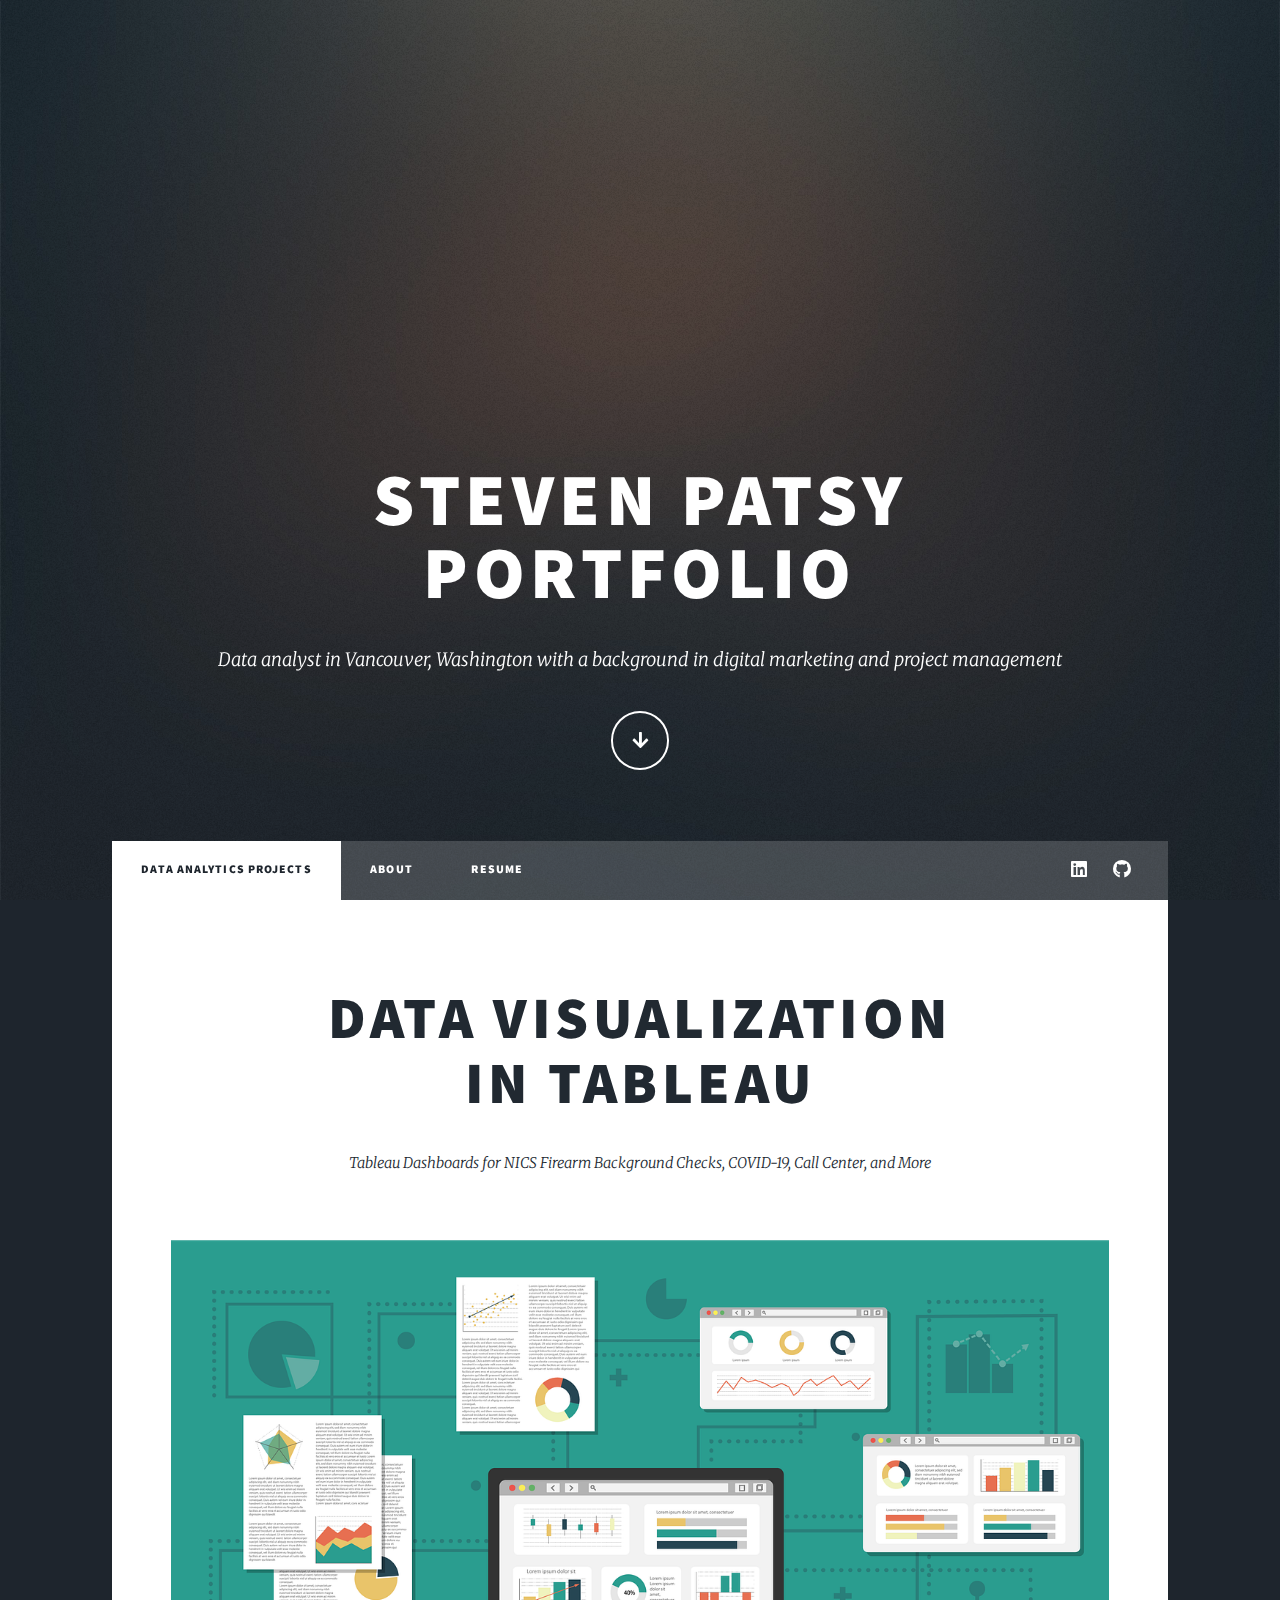
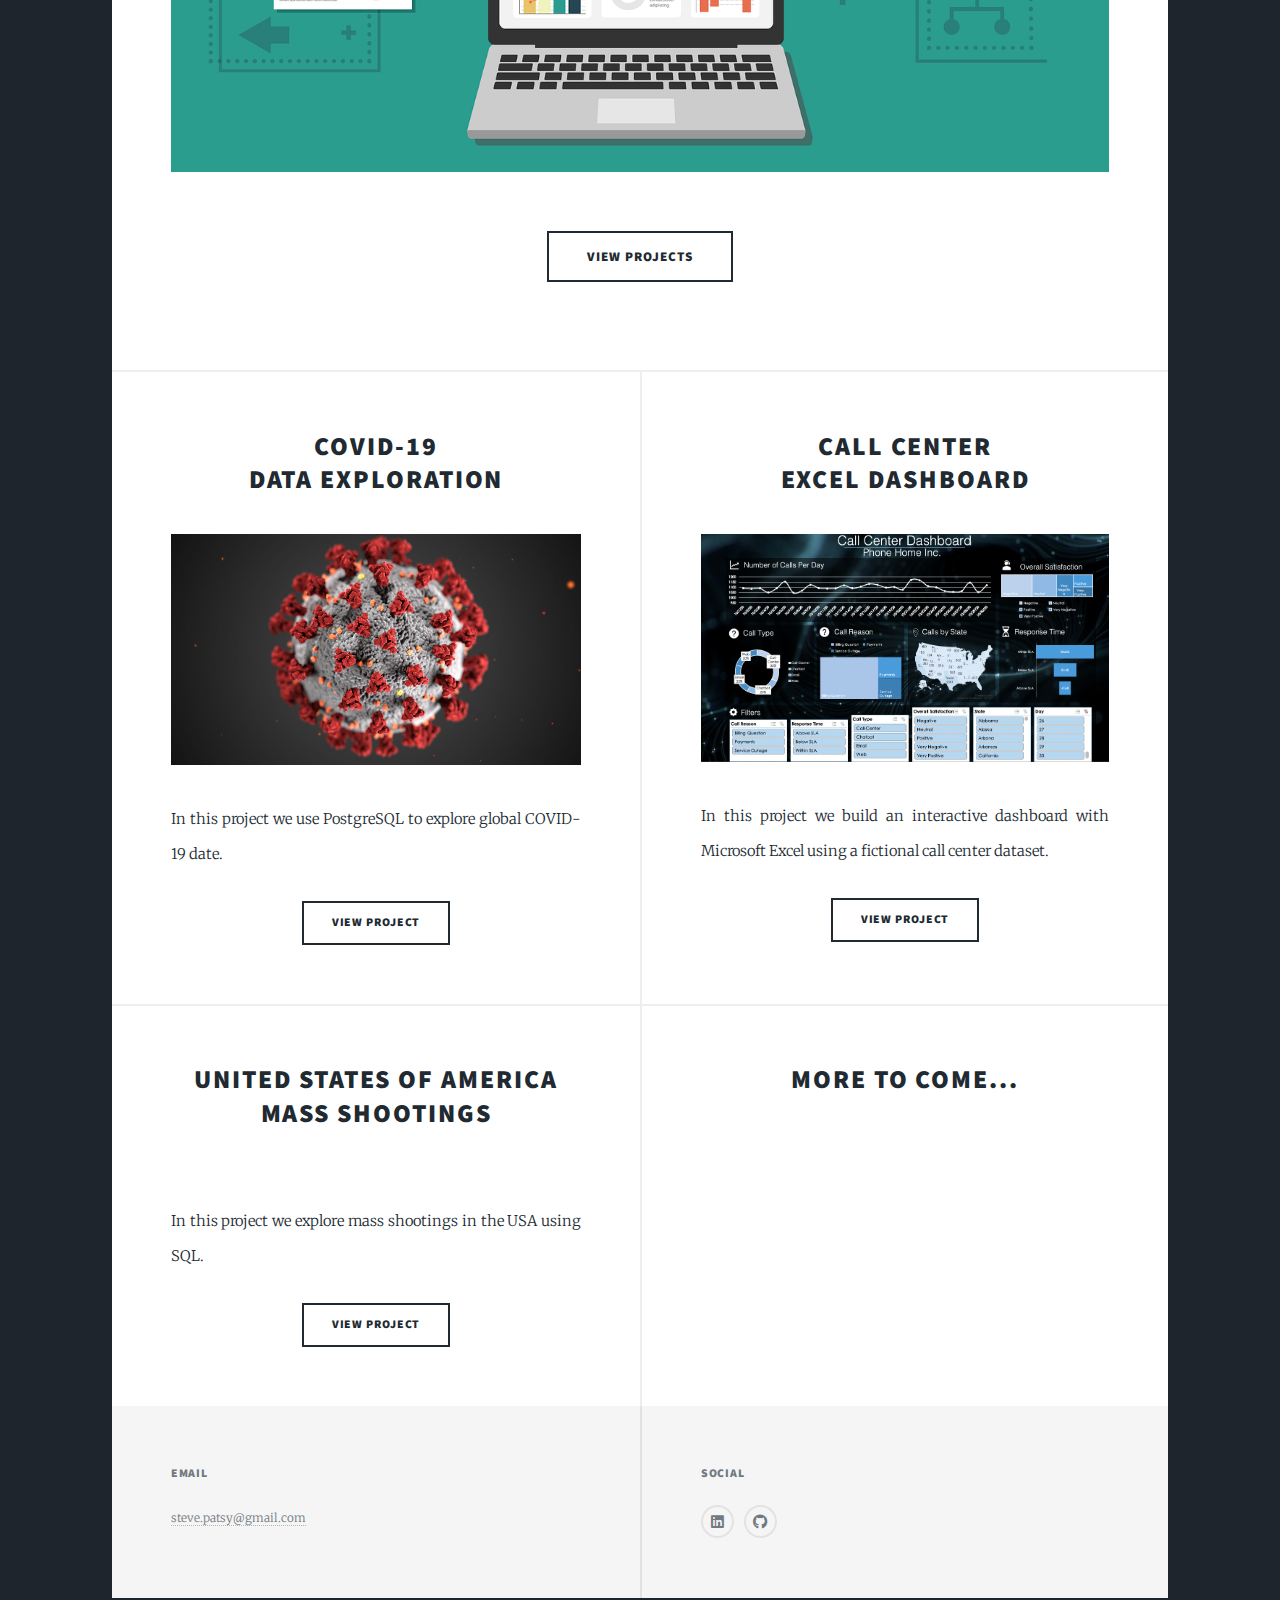
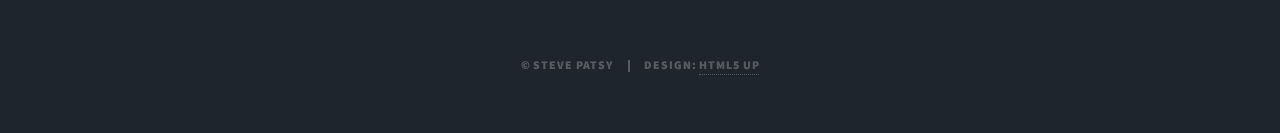
==== commit ed55f256: "Update index.html" ====
--- a/index.html
+++ b/index.html
@@ -80,37 +80,32 @@
 										<h2><a href="#">CALL CENTER<br />
 										EXCEL DASHBOARD</a></h2>
 									</header>
-									<a href="#" class="image fit"><img src="images/callcenter.png" alt="" /></a>
+									<a href="https://github.com/spatsy/PortfolioProjects/blob/main/Call%20Center%20Dashboard%20with%20Pivot%20Tables.xlsx" class="image fit"><img src="images/callcenter.png" alt="" /></a>
 									<p>In this project we build an interactive dashboard with Microsoft Excel using a fictional call center dataset.</p>
 									<ul class="actions special">
-										<li><a href="#" class="button">View Project</a></li>
-									</ul>
-								</article>
-								<!--
-								<article>
-									<header>
-										<h2><a href="#">Ante mattis<br />
-										interdum dolor</a></h2>
-									</header>
-									<a href="#" class="image fit"><img src="images/pic04.jpg" alt="" /></a>
-									<p>Donec eget ex magna. Interdum et malesuada fames ac ante ipsum primis in faucibus. Pellentesque venenatis dolor imperdiet dolor mattis sagittis magna etiam.</p>
-									<ul class="actions special">
-										<li><a href="#" class="button">View Project</a></li>
+										<li><a href="https://github.com/spatsy/PortfolioProjects/blob/main/Call%20Center%20Dashboard%20with%20Pivot%20Tables.xlsx" class="button">View Project</a></li>
 									</ul>
 								</article>
 								<article>
 									<header>
-										<h2><a href="#">Tempus sed<br />
-										nulla imperdiet</a></h2>
+										<h2><a href="https://github.com/spatsy/PortfolioProjects/blob/main/Mass%20Shootings%20Project%20%7C%20Data%20Exploration.sql">UNITED STATES of AMERICA<br />
+										MASS SHOOTINGS</a></h2>
 									</header>
-									<a href="#" class="image fit"><img src="images/pic05.jpg" alt="" /></a>
-									<p>Donec eget ex magna. Interdum et malesuada fames ac ante ipsum primis in faucibus. Pellentesque venenatis dolor imperdiet dolor mattis sagittis magna etiam.</p>
+									<a href="https://github.com/spatsy/PortfolioProjects/blob/main/Mass%20Shootings%20Project%20%7C%20Data%20Exploration.sql" class="image fit"><img src="images/mass_shootings_map.png" alt="" /></a>
+									<p>In this project we explore mass shootings in the USA using SQL.</p>
 									<ul class="actions special">
-										<li><a href="#" class="button">View Project</a></li>
+										<li><a href="https://github.com/spatsy/PortfolioProjects/blob/main/Mass%20Shootings%20Project%20%7C%20Data%20Exploration.sql" class="button">View Project</a></li>
+									</ul>
+								</article>
+								<article>
+									<header>
+										<h2><a href="#">MORE TO COME...</a></h2>
+									</header>
+									<ul class="actions special">
 									</ul>
 								</article>
 							</section>
-						-->
+					</div>	
 
 						<!-- Footer 
 							<footer>
@@ -162,4 +157,4 @@
 			<script src="assets/js/main.js"></script>
 
 	</body>
-</html>+</html>
--- a/assets/css/main.css
+++ b/assets/css/main.css
@@ -2234,7 +2234,7 @@
 			input[type="button"].primary:hover,
 			button.primary:hover,
 			.button.primary:hover {
-				background-color: #18efeb;
+				background-color: #18bfef;
 			}
 
 /* Form */
@@ -2706,22 +2706,6 @@
 			ul.actions.special li:first-child {
 				padding-left: 0;
 			}
-
-
-		/* Resume Button 
-		ul.actions.special1 {
-			-moz-justify-content: left;
-			-webkit-justify-content: left;
-			-ms-justify-content: left;
-			justify-content: left;
-			width: 100%;
-			margin-left: 1000;
-		}
-		*/
-			ul.actions.special li:first-child {
-				padding-left: 0;
-			}	
-
 
 		ul.actions.stacked {
 			-moz-flex-direction: column;
@@ -3340,7 +3324,7 @@
 
 			#intro a:hover {
 				border-bottom-color: transparent;
-				color: #18efcf !important;
+				color: #18bfef !important;
 			}
 
 		#intro strong, #intro b {
@@ -4702,4 +4686,4 @@
 			visibility: visible;
 		}
 
-	}+	}
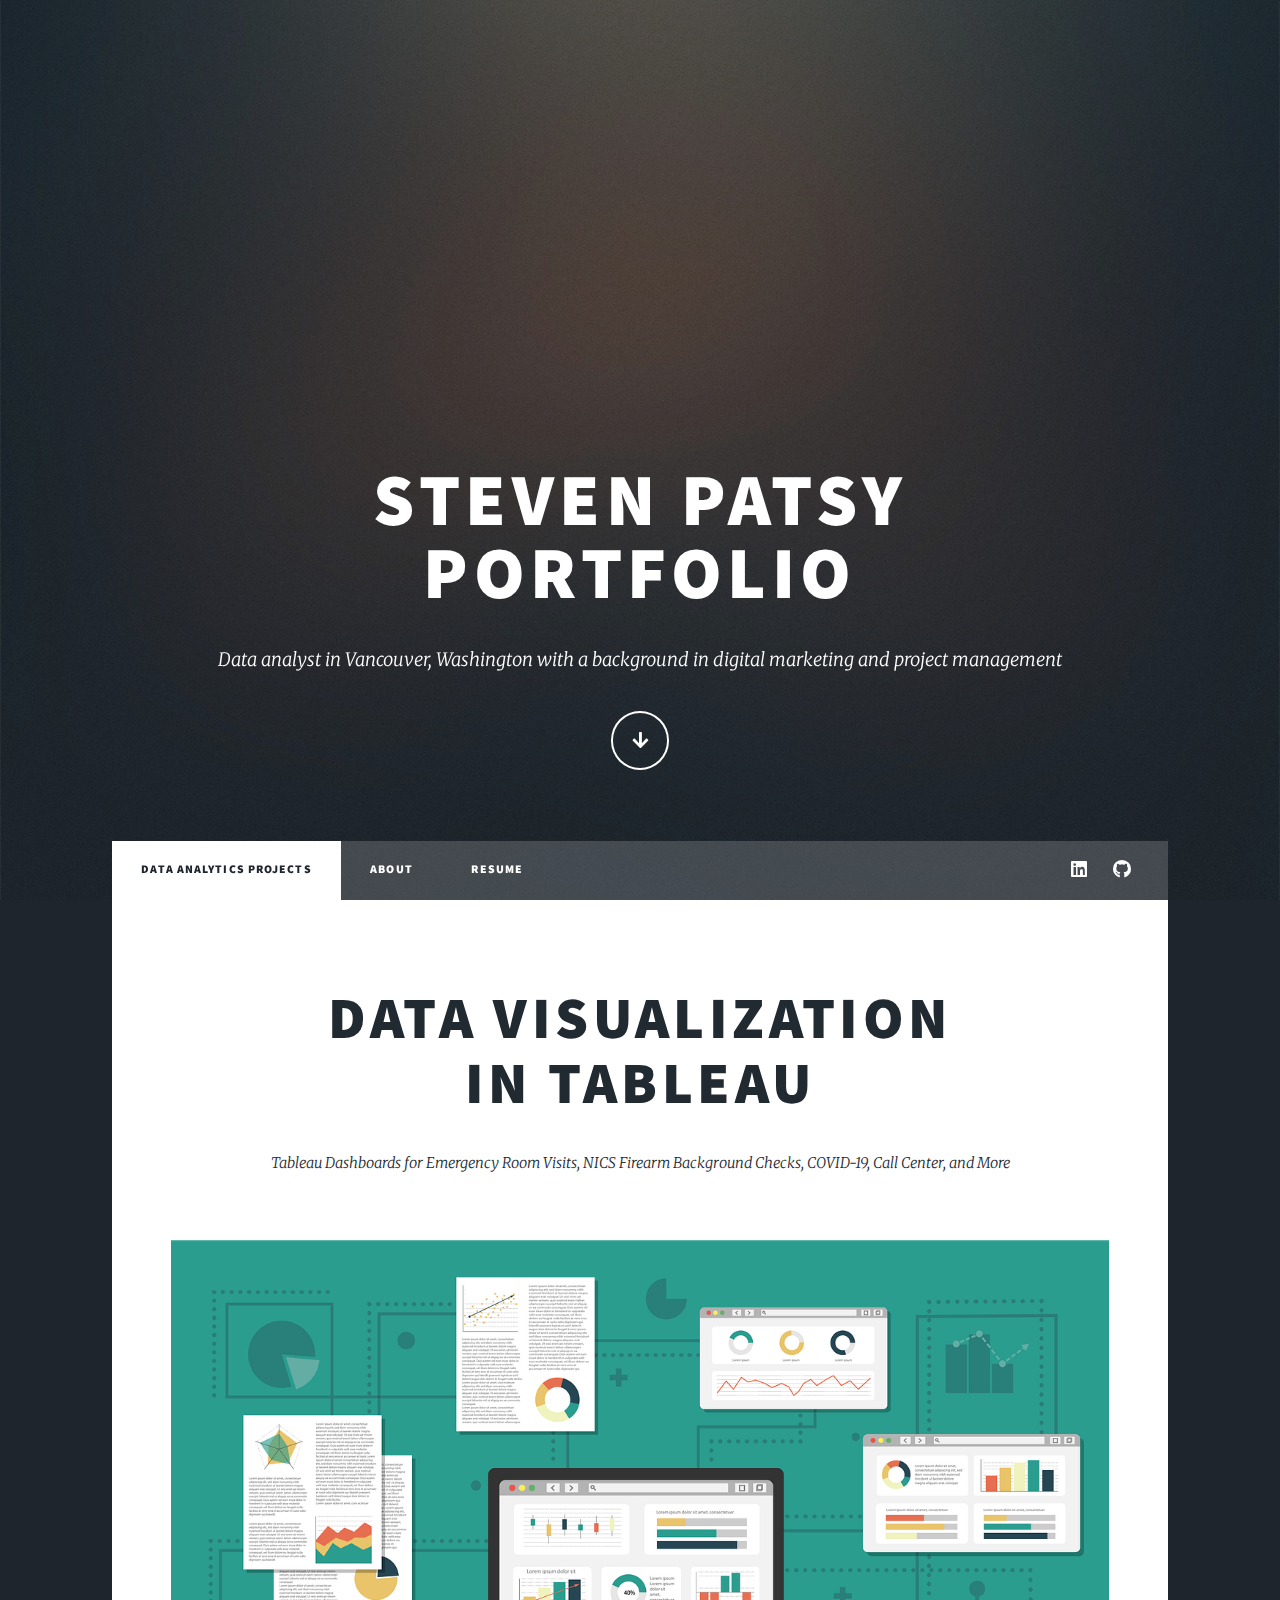
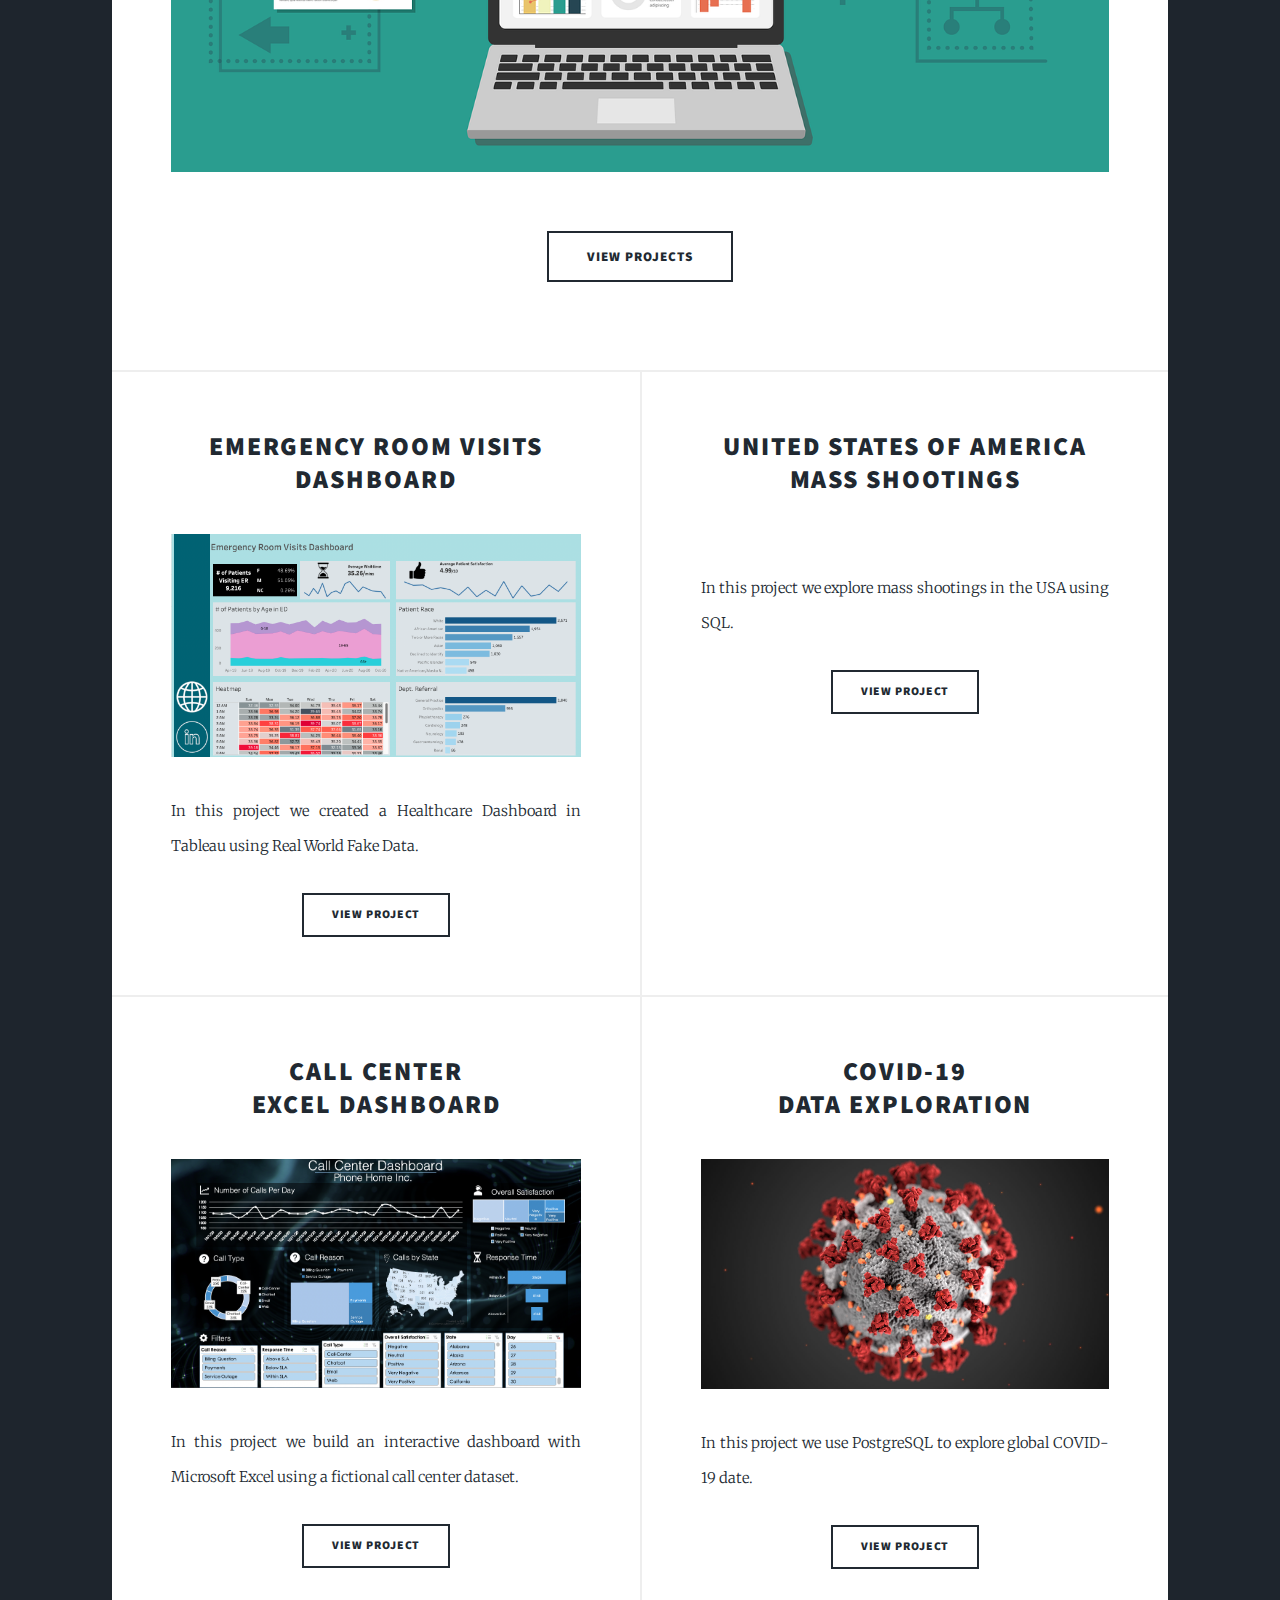
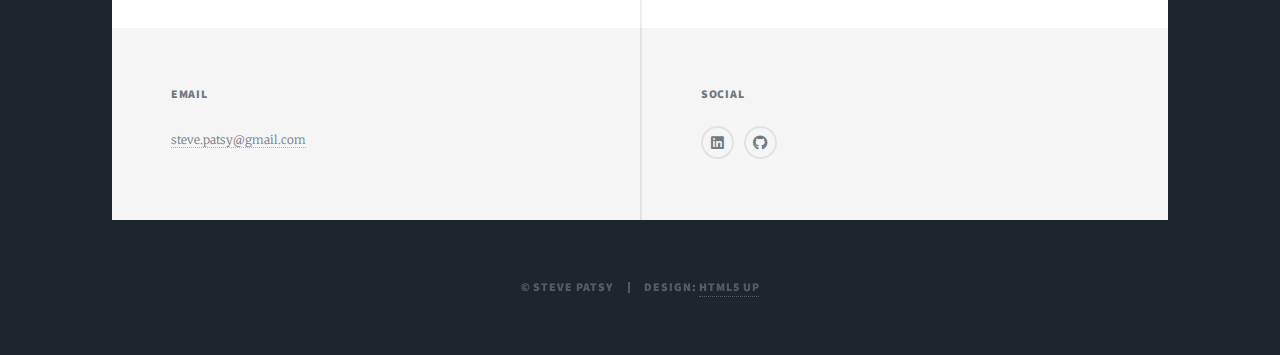
==== commit ec59498d: "Update index.html" ====
--- a/index.html
+++ b/index.html
@@ -54,7 +54,7 @@
 								<header class="major">
 									<h2><a href="#">DATA VISUALIZATION<br />
 										 In Tableau </a></h2>
-									<p>Tableau Dashboards for NICS Firearm Background Checks, COVID-19, Call Center, and More</p>
+									<p>Tableau Dashboards for Emergency Room Visits, NICS Firearm Background Checks, COVID-19, Call Center, and More</p>
 								</header>
 								<a href="https://public.tableau.com/app/profile/steve.patsy" class="image main"><img src="images/tableau.png" alt="" /></a>
 								<ul class="actions special">
@@ -66,24 +66,13 @@
 							<section class="posts">
 								<article>
 									<header>
-										<h2><a href="https://github.com/spatsy/PortfolioProjects/blob/main/COVID%20Portfolio%20Project%20-%20Data%20Exploration.sql">COVID-19<br />
-											DATA EXPLORATION</a></h2>
+										<h2><a href="https://public.tableau.com/app/profile/steve.patsy/viz/EmergencyRoomVisitsDashboard_16893102205710/EmergencyRoomVisitsDashboard">EMERGENCY ROOM VISITS<br />
+											DASHBOARD</a></h2>
 									</header>
-									<a href="https://github.com/spatsy/PortfolioProjects/blob/main/COVID%20Portfolio%20Project%20-%20Data%20Exploration.sql" class="image fit"><img src="images/covid.jpeg" alt="" /></a>
-									<p>In this project we use PostgreSQL to explore global COVID-19 date.</p>
+									<a href="https://public.tableau.com/app/profile/steve.patsy/viz/EmergencyRoomVisitsDashboard_16893102205710/EmergencyRoomVisitsDashboard" class="image fit"><img src="images/healthcare_dashboard.png" alt="" /></a>
+									<p>In this project we created a Healthcare Dashboard in Tableau using Real World Fake Data.</p>
 									<ul class="actions special">
-										<li><a href="https://github.com/spatsy/PortfolioProjects/blob/main/COVID%20Portfolio%20Project%20-%20Data%20Exploration.sql" class="button">View Project</a></li>
-									</ul>
-								</article>
-								<article>
-									<header>
-										<h2><a href="#">CALL CENTER<br />
-										EXCEL DASHBOARD</a></h2>
-									</header>
-									<a href="https://github.com/spatsy/PortfolioProjects/blob/main/Call%20Center%20Dashboard%20with%20Pivot%20Tables.xlsx" class="image fit"><img src="images/callcenter.png" alt="" /></a>
-									<p>In this project we build an interactive dashboard with Microsoft Excel using a fictional call center dataset.</p>
-									<ul class="actions special">
-										<li><a href="https://github.com/spatsy/PortfolioProjects/blob/main/Call%20Center%20Dashboard%20with%20Pivot%20Tables.xlsx" class="button">View Project</a></li>
+										<li><a href="https://public.tableau.com/app/profile/steve.patsy/viz/EmergencyRoomVisitsDashboard_16893102205710/EmergencyRoomVisitsDashboard" class="button">View Project</a></li>
 									</ul>
 								</article>
 								<article>
@@ -99,13 +88,29 @@
 								</article>
 								<article>
 									<header>
-										<h2><a href="#">MORE TO COME...</a></h2>
+										<h2><a href="#">CALL CENTER<br />
+										EXCEL DASHBOARD</a></h2>
 									</header>
+									<a href="#" class="image fit"><img src="images/callcenter.png" alt="" /></a>
+									<p>In this project we build an interactive dashboard with Microsoft Excel using a fictional call center dataset.</p>
 									<ul class="actions special">
+										<li><a href="#" class="button">View Project</a></li>
+									</ul>
+								</article>
+								
+								<article>
+									<header>
+										<h2><a href="https://github.com/spatsy/PortfolioProjects/blob/main/COVID%20Portfolio%20Project%20-%20Data%20Exploration.sql">COVID-19<br />
+											DATA EXPLORATION</a></h2>
+									</header>
+									<a href="https://github.com/spatsy/PortfolioProjects/blob/main/COVID%20Portfolio%20Project%20-%20Data%20Exploration.sql" class="image fit"><img src="images/covid.jpeg" alt="" /></a>
+									<p>In this project we use PostgreSQL to explore global COVID-19 date.</p>
+									<ul class="actions special">
+										<li><a href="https://github.com/spatsy/PortfolioProjects/blob/main/COVID%20Portfolio%20Project%20-%20Data%20Exploration.sql" class="button">View Project</a></li>
 									</ul>
 								</article>
 							</section>
-					</div>	
+					</div>			
 
 						<!-- Footer 
 							<footer>
@@ -122,7 +127,7 @@
 								</div>
 							</footer>
 						-->
-					</div>
+					
 
 				<!-- Footer -->
 				<footer id="footer">
